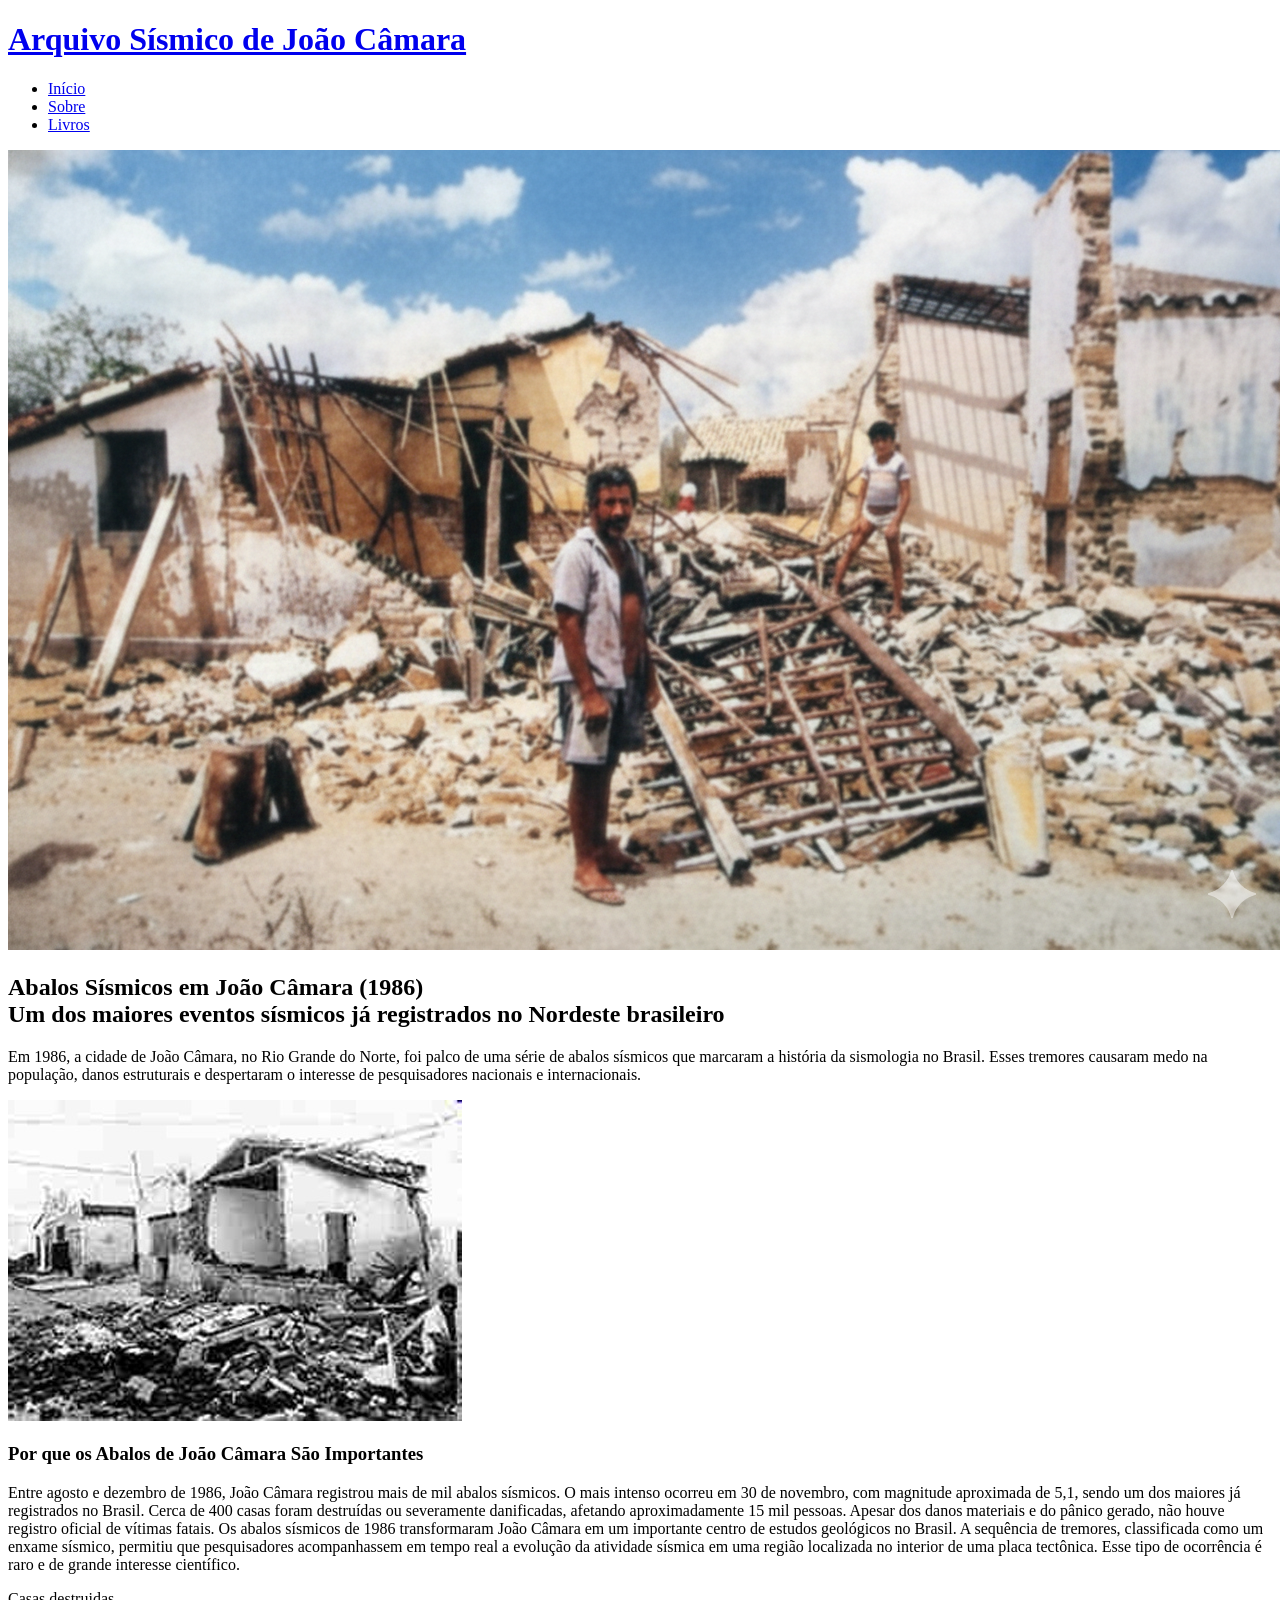
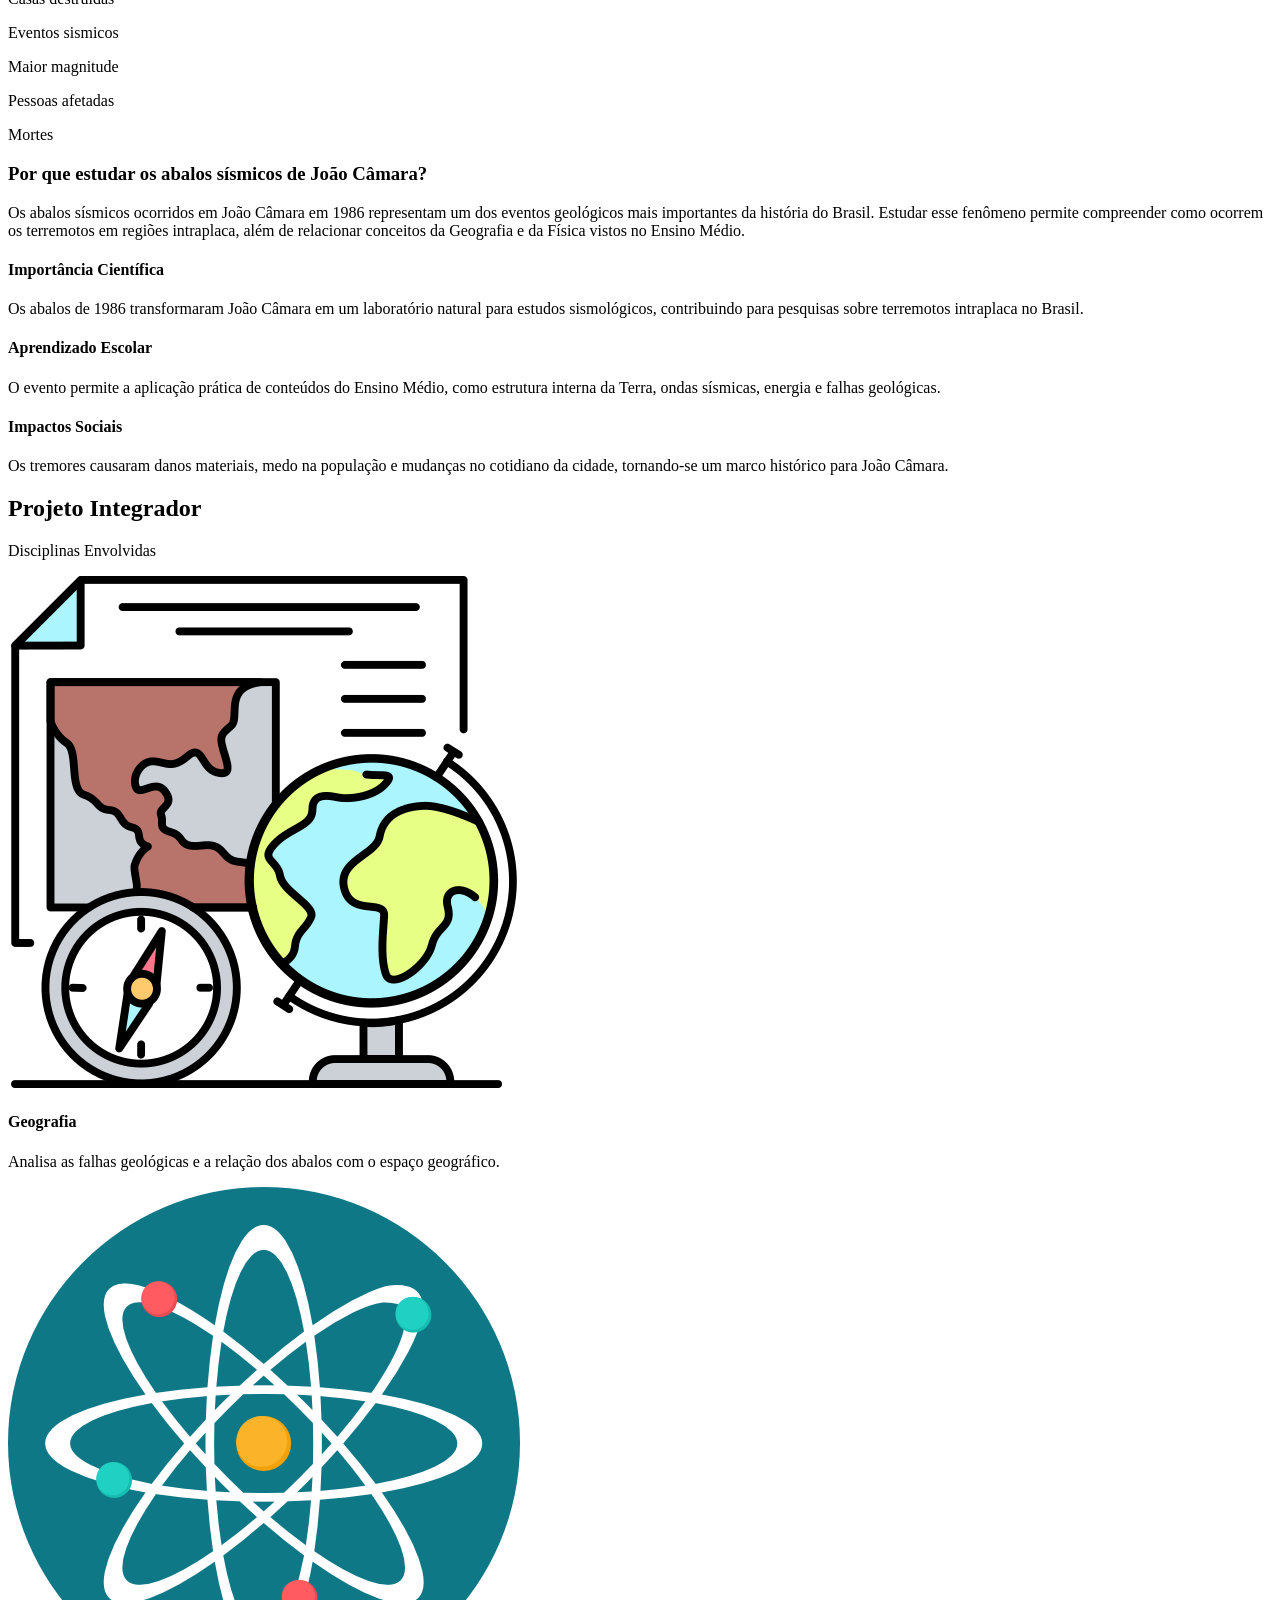
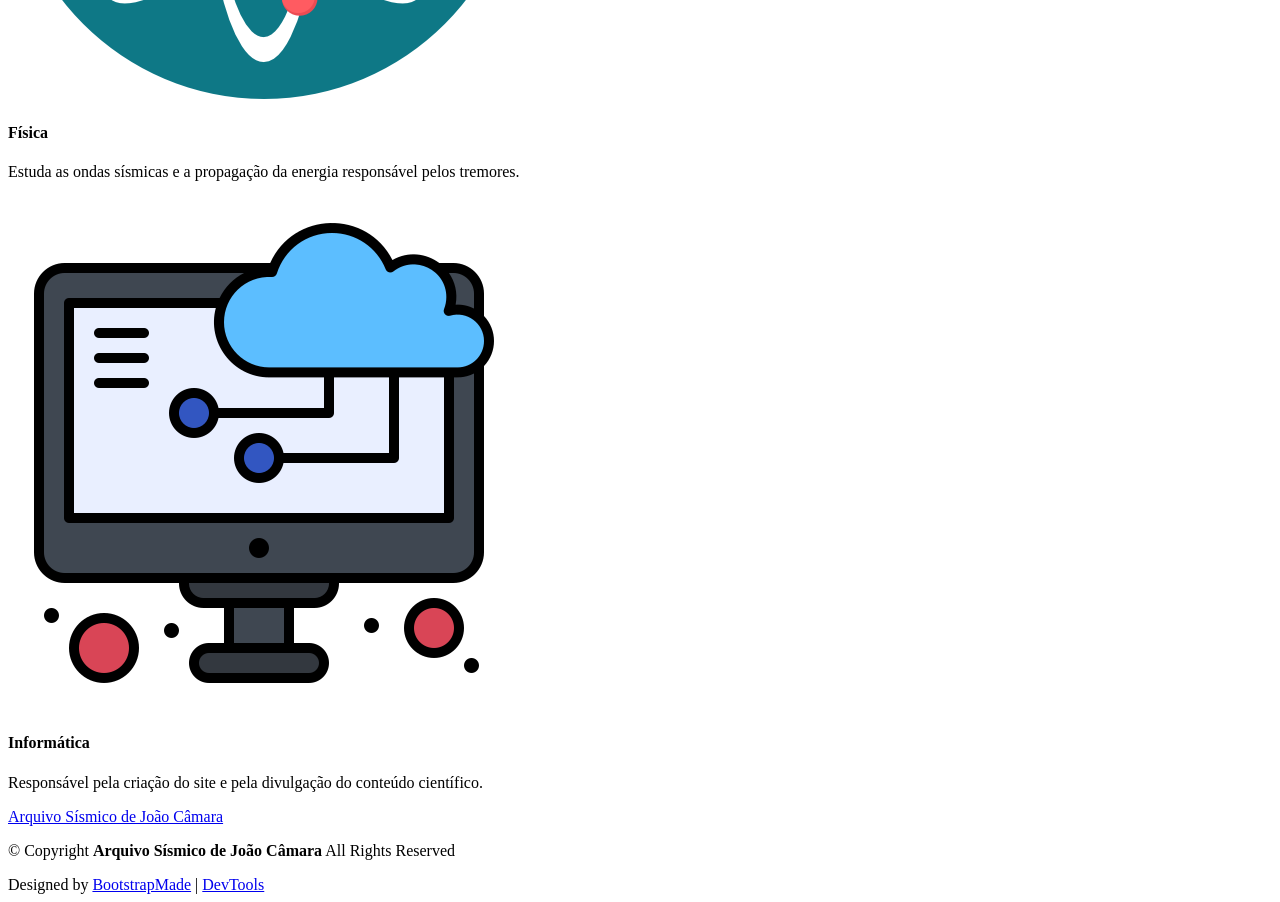
==== index.html @ fb27cb59 "Add files via upload" ====
<!DOCTYPE html>
<html lang="en">

<head>
  <meta charset="utf-8">
  <meta content="width=device-width, initial-scale=1.0" name="viewport">
  <title>Index - Mentor Bootstrap Template</title>
  <meta name="description" content="">
  <meta name="keywords" content="">

  <!-- Favicons -->
  <link href="assets/img/favicon.png" rel="icon">
  <link href="assets/img/apple-touch-icon.png" rel="apple-touch-icon">

  <!-- Fonts -->
  <link href="https://fonts.googleapis.com" rel="preconnect">
  <link href="https://fonts.gstatic.com" rel="preconnect" crossorigin>
  <link href="https://fonts.googleapis.com/css2?family=Open+Sans:ital,wght@0,300;0,400;0,500;0,600;0,700;0,800;1,300;1,400;1,500;1,600;1,700;1,800&family=Poppins:ital,wght@0,100;0,200;0,300;0,400;0,500;0,600;0,700;0,800;0,900;1,100;1,200;1,300;1,400;1,500;1,600;1,700;1,800;1,900&family=Raleway:ital,wght@0,100;0,200;0,300;0,400;0,500;0,600;0,700;0,800;0,900;1,100;1,200;1,300;1,400;1,500;1,600;1,700;1,800;1,900&display=swap" rel="stylesheet">

  <!-- Vendor CSS Files -->
  <link href="assets/vendor/bootstrap/css/bootstrap.min.css" rel="stylesheet">
  <link href="assets/vendor/bootstrap-icons/bootstrap-icons.css" rel="stylesheet">
  <link href="assets/vendor/aos/aos.css" rel="stylesheet">
  <link href="assets/vendor/glightbox/css/glightbox.min.css" rel="stylesheet">
  <link href="assets/vendor/swiper/swiper-bundle.min.css" rel="stylesheet">

  <!-- Main CSS File -->
  <link href="assets/css/main.css" rel="stylesheet">

  <!-- =======================================================
  * Template Name: Mentor
  * Template URL: https://bootstrapmade.com/mentor-free-education-bootstrap-theme/
  * Updated: Jul 07 2025 with Bootstrap v5.3.7
  * Author: BootstrapMade.com
  * License: https://bootstrapmade.com/license/
  ======================================================== -->
</head>

<body class="index-page">

  <header id="header" class="header d-flex align-items-center sticky-top">
    <div class="container-fluid container-xl position-relative d-flex align-items-center">

      <a href="index.html" class="logo d-flex align-items-center me-auto">
        <!-- Uncomment the line below if you also wish to use an image logo -->
        <!-- <img src="assets/img/logo.webp" alt=""> -->
        <h1 class="sitename">Arquivo Sísmico de João Câmara</h1>
      </a>

      <nav id="navmenu" class="navmenu">
        <ul>
          <li><a href="index.html" class="active">Início<br></a></li>
          <li><a href="about.html">Sobre</a></li>
          <li><a href="courses.html">Livros</a></li>
          
        <i class="mobile-nav-toggle d-xl-none bi bi-list"></i>
      </nav>


    </div>
  </header>

  <main class="main">

    <!-- Hero Section -->
    <section id="hero" class="hero section dark-background">

      <img src="Gemini_Generated_Image_2glp9a2glp9a2glp.png" alt="" data-aos="fade-in">

      <div class="container">
        <h2 data-aos="fade-up" data-aos-delay="100">Abalos Sísmicos em João Câmara (1986)<br>Um dos maiores eventos sísmicos já registrados no Nordeste brasileiro </h2>
        <p data-aos="fade-up" data-aos-delay="200">Em 1986, a cidade de João Câmara, no Rio Grande do Norte, foi palco de uma série de abalos 
          sísmicos que marcaram a história da sismologia no Brasil. Esses tremores causaram medo na população, danos estruturais e despertaram 
          o interesse de pesquisadores nacionais e internacionais.</p>
        
      </div>

    </section><!-- /Hero Section -->

    <!-- About Section -->
    <section id="about" class="about section">

      <div class="container">

        <div class="row gy-4">

          <div class="col-lg-6 order-1 order-lg-2" data-aos="fade-up" data-aos-delay="100">
            <img src="Terremoto em João Câmara.jpg" class="img-fluid" alt="">
          </div>

          <div class="col-lg-6 order-2 order-lg-1 content" data-aos="fade-up" data-aos-delay="200">
            <h3>Por que os Abalos de João Câmara São Importantes</h3>
            <p class="fst-italic">
              Entre agosto e dezembro de 1986, João Câmara registrou mais de mil abalos sísmicos. 
              O mais intenso ocorreu em 30 de novembro, com magnitude aproximada de 5,1, sendo um 
              dos maiores já registrados no Brasil. Cerca de 400 casas foram destruídas ou severamente 
              danificadas, afetando aproximadamente 15 mil pessoas. Apesar dos danos materiais e do pânico gerado, 
              não houve registro oficial de vítimas fatais.

              Os abalos sísmicos de 1986 transformaram João Câmara em um importante centro de estudos geológicos no Brasil. 
              A sequência de tremores, classificada como um enxame sísmico, permitiu que pesquisadores acompanhassem em tempo 
              real a evolução da atividade sísmica em uma região localizada no interior de uma placa tectônica. Esse tipo de 
              ocorrência é raro e de grande interesse científico.

            </p>
            
            
          </div>

        </div>

      </div>

    </section><!-- /About Section -->

    <!-- Counts Section -->
    <section id="counts" class="section counts light-background">

      <div class="container" data-aos="fade-up" data-aos-delay="100">

        <div class="row gy-4">

          <div class="col-lg-3 col-md-6">
            <div class="stats-item text-center w-100 h-100">
              <span data-purecounter-start="0" data-purecounter-end="400" data-purecounter-duration="1" class="purecounter"></span>
              <p>Casas destruidas</p>
            </div>
          </div>

          <div class="col-lg-3 col-md-6">
            <div class="stats-item text-center w-100 h-100">
              <span data-purecounter-start="0" data-purecounter-end="50.000" data-purecounter-duration="1" class="purecounter"></span>
              <p>Eventos sismicos</p>
            </div>
          </div>

          <div class="col-lg-3 col-md-6">
            <div class="stats-item text-center w-100 h-100">
              <span data-purecounter-start="0" data-purecounter-end="5.1" data-purecounter-duration="1" class="purecounter"></span>
              <p>Maior magnitude</p>
            </div>
          </div>

          <div class="col-lg-3 col-md-6">
            <div class="stats-item text-center w-100 h-100">
              <span data-purecounter-start="0" data-purecounter-end="15000" data-purecounter-duration="1" class="purecounter"></span>
              <p>Pessoas afetadas</p>
            </div>
          </div>

          <div class="col-lg-3 col-md-6">
            <div class="stats-item text-center w-100 h-100">
              <span data-purecounter-start="0" data-purecounter-end="0" data-purecounter-duration="1" class="purecounter"></span>
              <p>Mortes</p>
            </div>
          </div>

        </div>

      </div>

    </section><!-- /Counts Section -->

    <!-- Why Us Section -->
    <section id="why-us" class="section why-us">

      <div class="container">

        <div class="row gy-4">

          <div class="col-lg-4" data-aos="fade-up" data-aos-delay="100">
            <div class="why-box">
              <h3>Por que estudar os abalos sísmicos de João Câmara?</h3>
              <p>
                Os abalos sísmicos ocorridos em João Câmara em 1986 representam um dos eventos geológicos mais 
                importantes da história do Brasil. Estudar esse fenômeno permite compreender como ocorrem os terremotos 
                em regiões intraplaca, além de relacionar conceitos da Geografia e da Física vistos no Ensino Médio.
              </p>
              
            </div>
          </div><!-- End Why Box -->

          <div class="col-lg-8 d-flex align-items-stretch">
            <div class="row gy-4" data-aos="fade-up" data-aos-delay="200">

              <div class="col-xl-4">
                <div class="icon-box d-flex flex-column justify-content-center align-items-center">
                  <i class="bi bi-clipboard-data"></i>
                  <h4>Importância Científica</h4>
                  <p>Os abalos de 1986 transformaram João Câmara em um laboratório natural para estudos sismológicos, 
                    contribuindo para pesquisas sobre terremotos intraplaca no Brasil.</p>
                </div>
              </div><!-- End Icon Box -->

              <div class="col-xl-4" data-aos="fade-up" data-aos-delay="300">
                <div class="icon-box d-flex flex-column justify-content-center align-items-center">
                  <i class="bi bi-gem"></i>
                  <h4> Aprendizado Escolar </h4>
                  <p>O evento permite a aplicação prática de conteúdos do Ensino Médio, como estrutura interna da Terra, 
                    ondas sísmicas, energia e falhas geológicas.</p>
                </div>
              </div><!-- End Icon Box -->

              <div class="col-xl-4" data-aos="fade-up" data-aos-delay="400">
                <div class="icon-box d-flex flex-column justify-content-center align-items-center">
                  <i class="bi bi-inboxes"></i>
                  <h4>Impactos Sociais</h4>
                  <p>Os tremores causaram danos materiais, medo na população e mudanças no cotidiano da cidade, 
                    tornando-se um marco histórico para João Câmara.</p>
                </div>
              </div><!-- End Icon Box -->

            </div>
          </div>

        </div>

      </div>

    </section><!-- /Why Us Section -->

    <!-- Features Section -->
   

    <!-- Courses Section -->
    <section id="courses" class="courses section">

      <!-- Section Title -->
      <div class="container section-title" data-aos="fade-up">
        <h2>Projeto Integrador</h2>
        <p>Disciplinas Envolvidas</p>
      </div><!-- End Section Title -->

  

           <!-- End Course Item-->
           <!-- End Course Item-->

        </div>

      </div>

    </section><!-- /Courses Section -->

    <!-- Trainers Index Section -->
    <section id="trainers-index" class="section trainers-index">

      <div class="container">

        <div class="row">

          <div class="col-lg-4 col-md-6 d-flex" data-aos="fade-up" data-aos-delay="100">
            <div class="member">
              <img src="icon Geografia.png" class="img-fluid" alt="">
              <div class="member-content">
                <h4>Geografia</h4>
                <p>
                  Analisa as falhas geológicas e a relação dos abalos com o espaço geográfico.
                </p>
              </div>
            </div>
          </div><!-- End Team Member -->

          <div class="col-lg-4 col-md-6 d-flex" data-aos="fade-up" data-aos-delay="200">
            <div class="member">
              <img src="icon fisica.png" class="img-fluid" alt="">
              <div class="member-content">
                <h4>Física</h4>
                <p>
                  Estuda as ondas sísmicas e a propagação da energia responsável pelos tremores.
                </p>
              </div>
            </div>
          </div><!-- End Team Member -->

          <div class="col-lg-4 col-md-6 d-flex" data-aos="fade-up" data-aos-delay="300">
            <div class="member">
              <img src="icon informatica.png" class="img-fluid" alt="">
              <div class="member-content">
                <h4>Informática</h4>
                <p>
                  Responsável pela criação do site e pela divulgação do conteúdo científico.
                </p>
                
              </div>
            </div>
          </div><!-- End Team Member -->

        </div>

      </div>

    </section><!-- /Trainers Index Section -->

  </main>

  <footer id="footer" class="footer position-relative light-background">

    <div class="container footer-top">
      <div class="row gy-4">
        <div class="col-lg-4 col-md-6 footer-about">
          <a href="index.html" class="logo d-flex align-items-center">
            <span class="sitename">Arquivo Sísmico de João Câmara</span>
          </a>


        

      </div>
    </div>

    <div class="container copyright text-center mt-4">
      <p>© <span>Copyright</span> <strong class="px-1 sitename">Arquivo Sísmico de João Câmara</strong> <span>All Rights Reserved</span></p>
      <div class="credits">
        <!-- All the links in the footer should remain intact. -->
        <!-- You can delete the links only if you've purchased the pro version. -->
        <!-- Licensing information: https://bootstrapmade.com/license/ -->
        <!-- Purchase the pro version with working PHP/AJAX contact form: [buy-url] -->
        Designed by <a href="https://bootstrapmade.com/">BootstrapMade</a> | <a href="https://bootstrapmade.com/tools/">DevTools</a>
      </div>
    </div>

  </footer>

  <!-- Scroll Top -->
  <a href="#" id="scroll-top" class="scroll-top d-flex align-items-center justify-content-center"><i class="bi bi-arrow-up-short"></i></a>

  <!-- Preloader -->
  <div id="preloader"></div>

  <!-- Vendor JS Files -->
  <script src="assets/vendor/bootstrap/js/bootstrap.bundle.min.js"></script>
  <script src="assets/vendor/php-email-form/validate.js"></script>
  <script src="assets/vendor/aos/aos.js"></script>
  <script src="assets/vendor/glightbox/js/glightbox.min.js"></script>
  <script src="assets/vendor/purecounter/purecounter_vanilla.js"></script>
  <script src="assets/vendor/swiper/swiper-bundle.min.js"></script>

  <!-- Main JS File -->
  <script src="assets/js/main.js"></script>

</body>

</html>
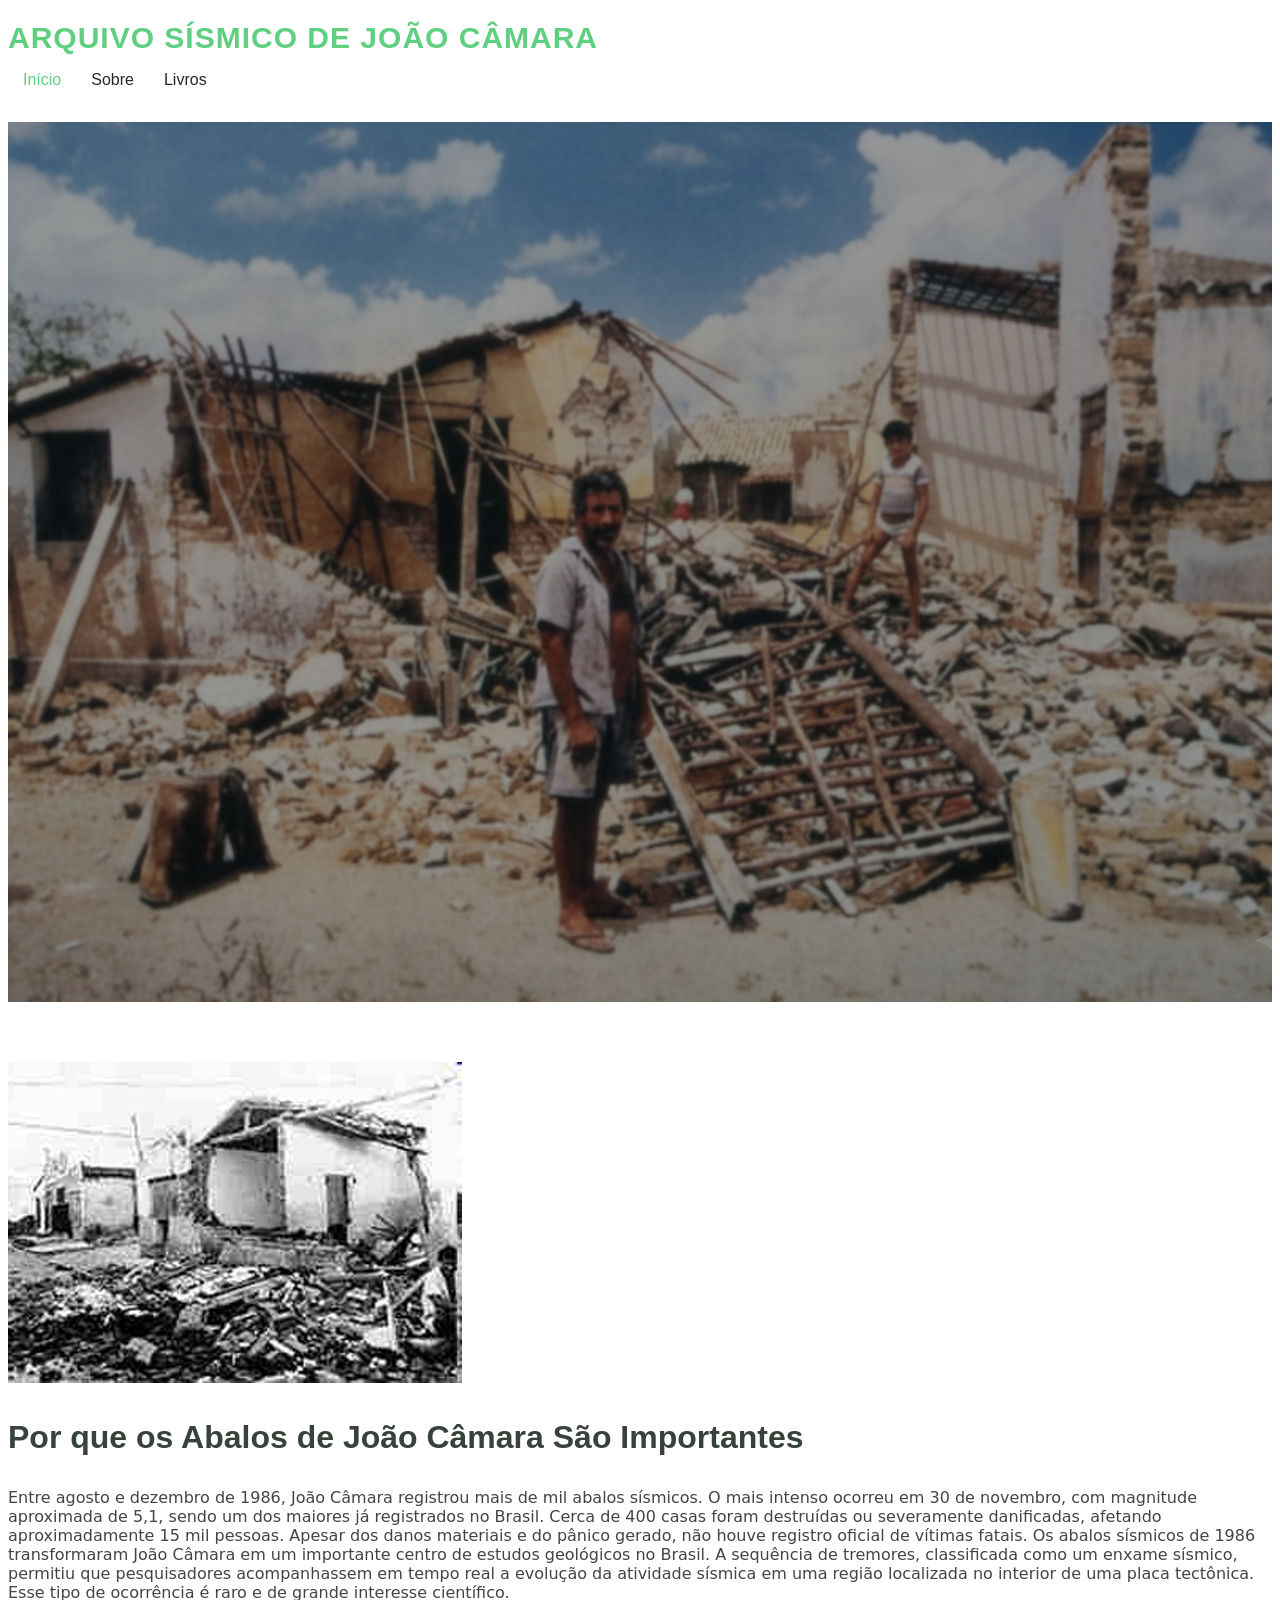
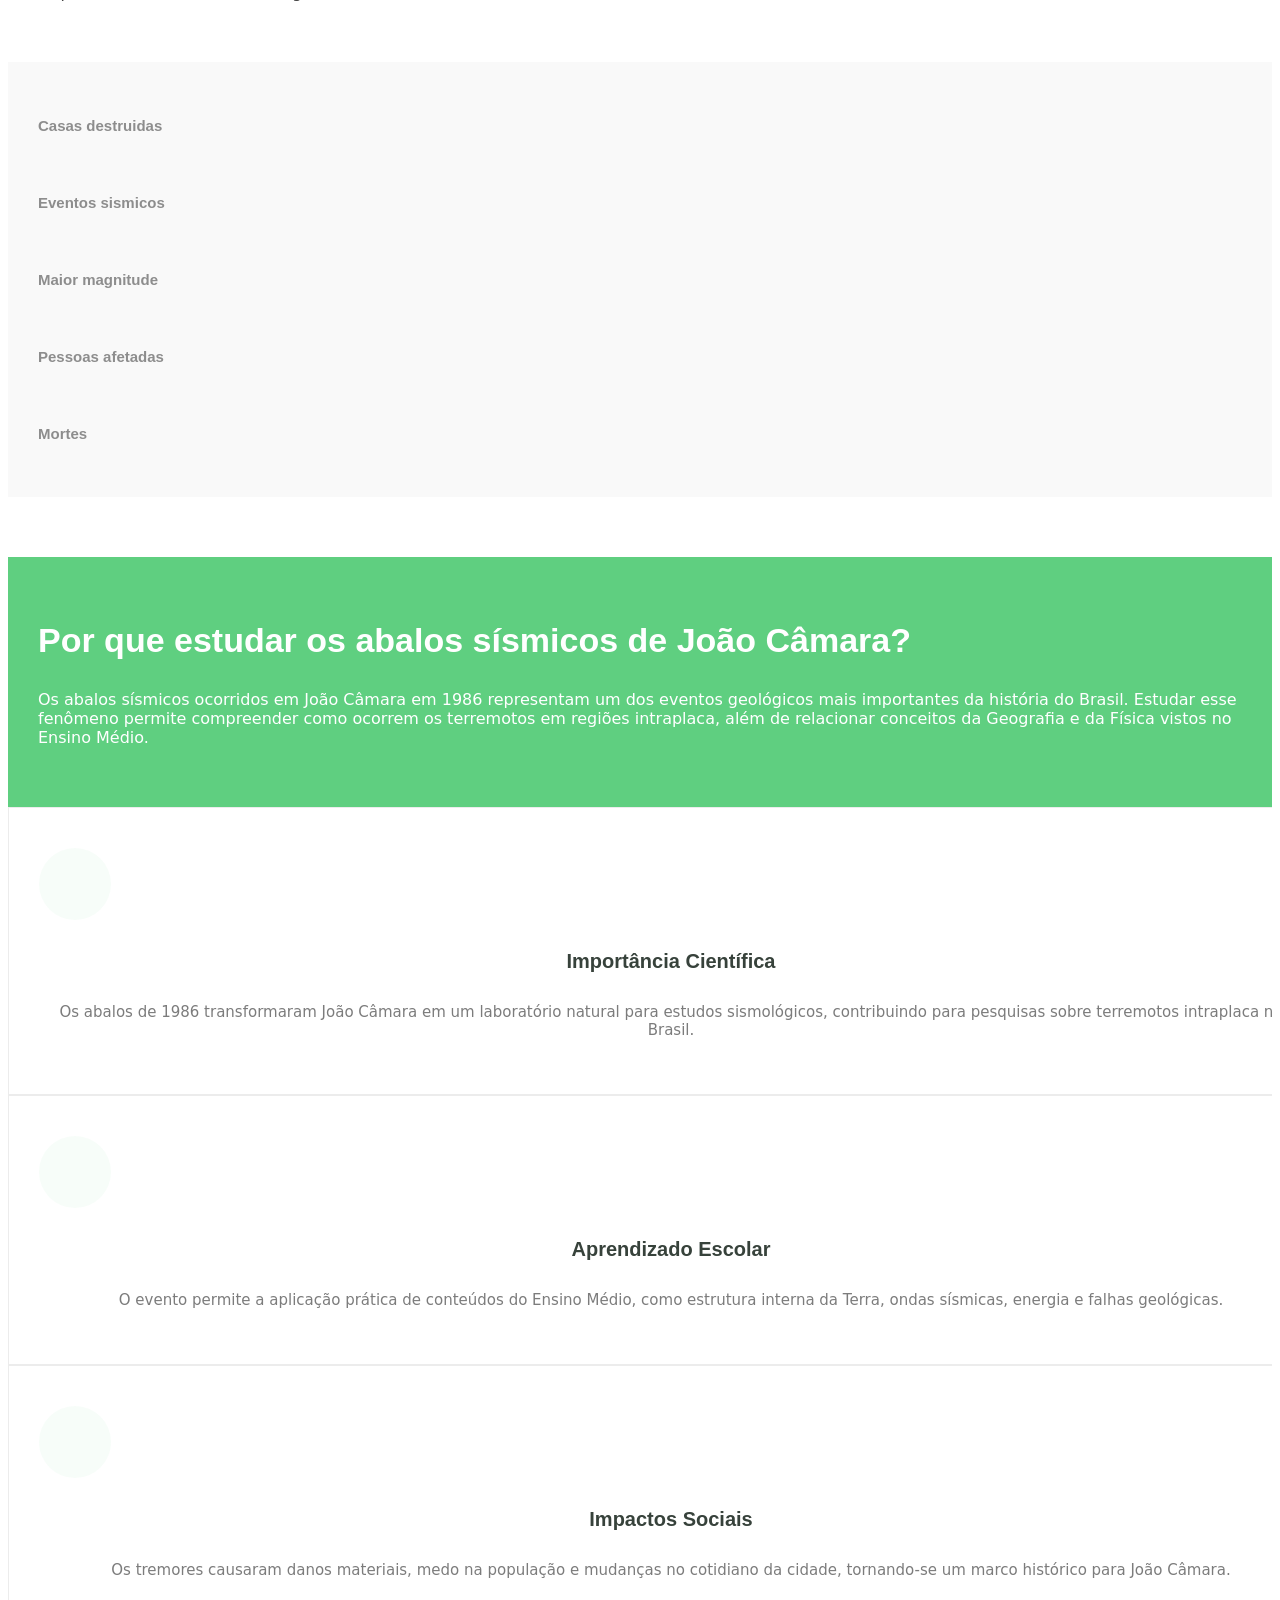
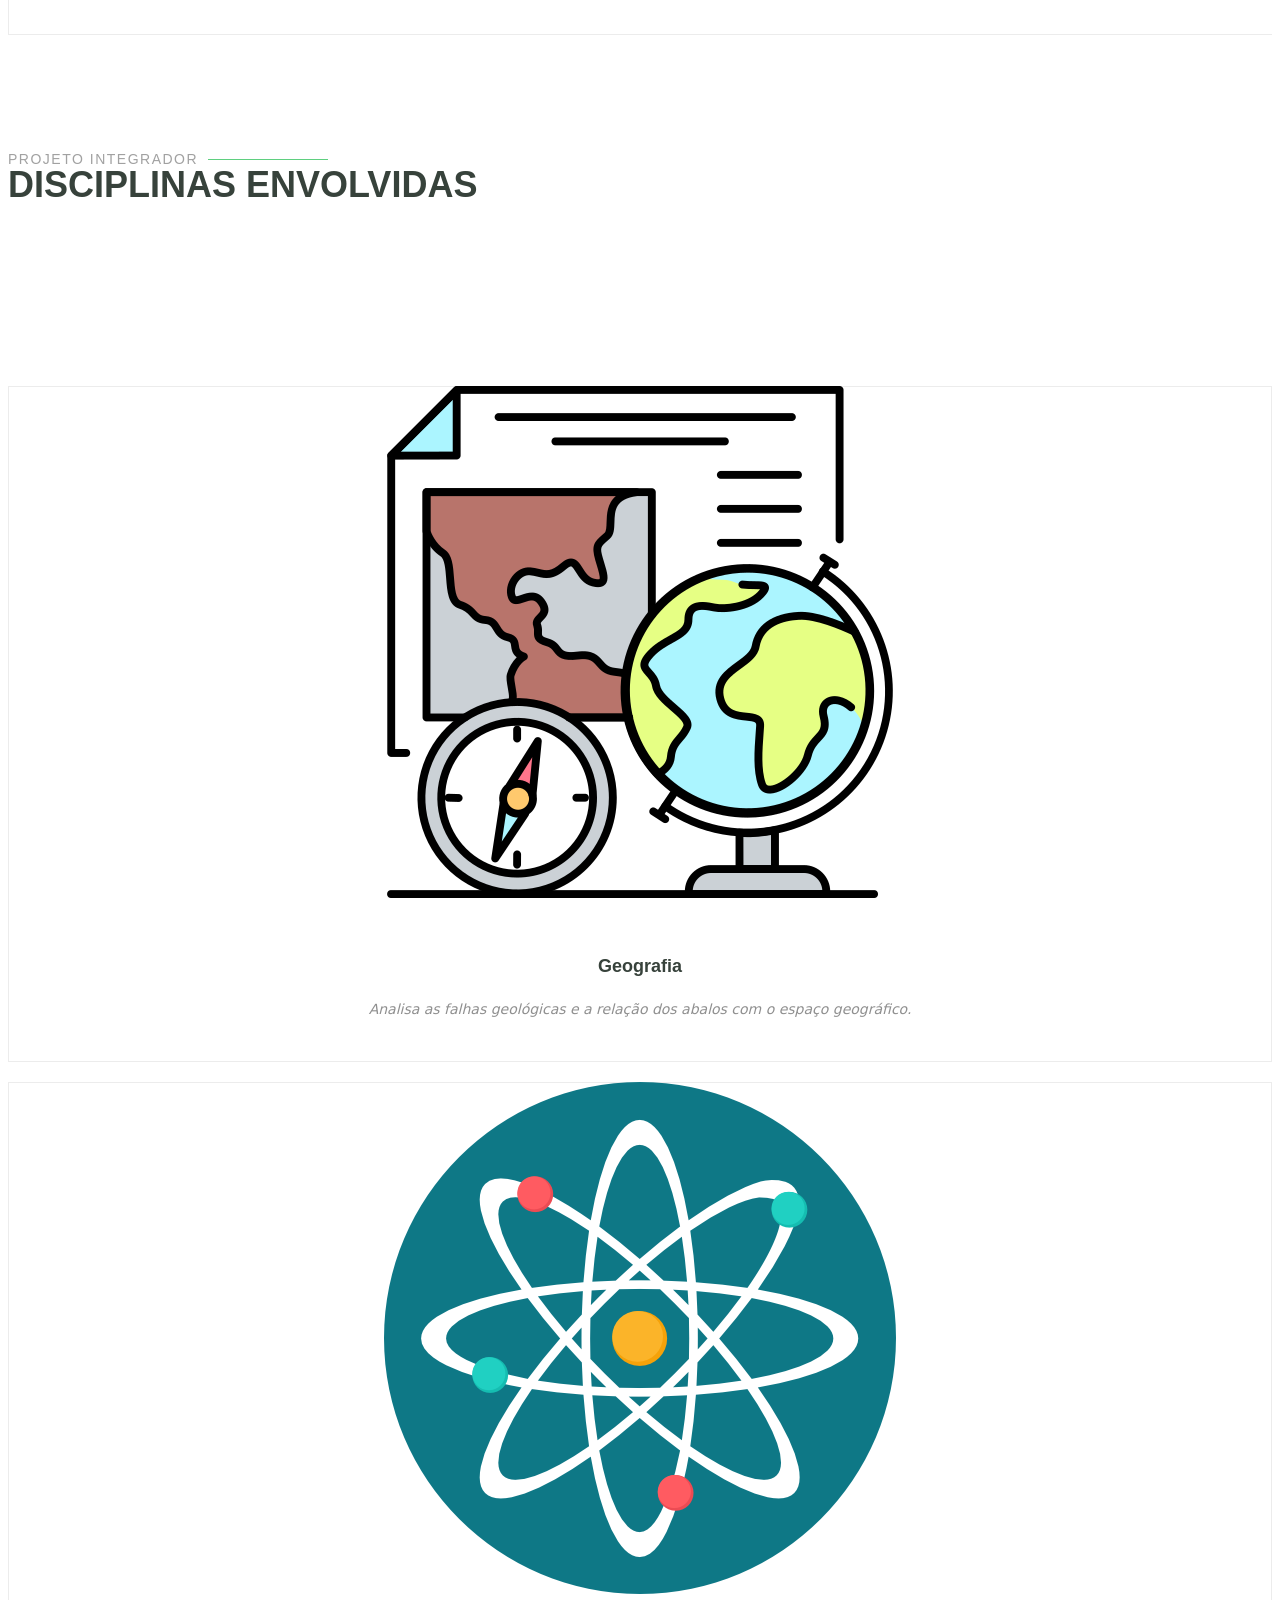
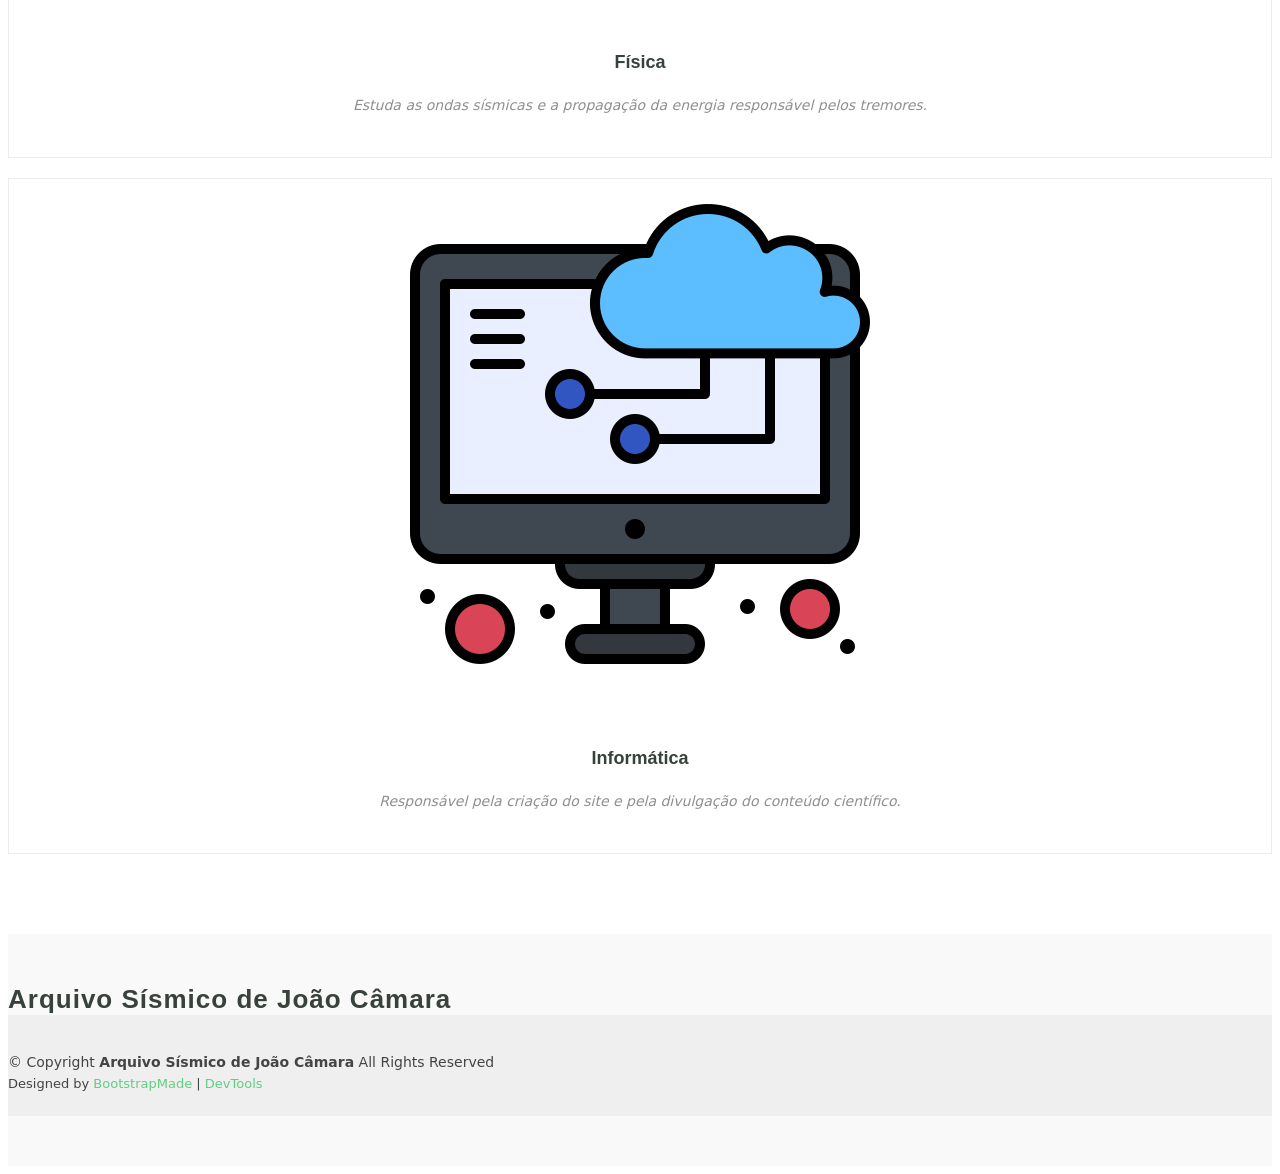
==== commit 7525cd31: "Update index.html" ====
--- a/index.html
+++ b/index.html
@@ -8,24 +8,20 @@
   <meta name="description" content="">
   <meta name="keywords" content="">
 
-  <!-- Favicons -->
-  <link href="assets/img/favicon.png" rel="icon">
-  <link href="assets/img/apple-touch-icon.png" rel="apple-touch-icon">
-
   <!-- Fonts -->
   <link href="https://fonts.googleapis.com" rel="preconnect">
   <link href="https://fonts.gstatic.com" rel="preconnect" crossorigin>
   <link href="https://fonts.googleapis.com/css2?family=Open+Sans:ital,wght@0,300;0,400;0,500;0,600;0,700;0,800;1,300;1,400;1,500;1,600;1,700;1,800&family=Poppins:ital,wght@0,100;0,200;0,300;0,400;0,500;0,600;0,700;0,800;0,900;1,100;1,200;1,300;1,400;1,500;1,600;1,700;1,800;1,900&family=Raleway:ital,wght@0,100;0,200;0,300;0,400;0,500;0,600;0,700;0,800;0,900;1,100;1,200;1,300;1,400;1,500;1,600;1,700;1,800;1,900&display=swap" rel="stylesheet">
 
   <!-- Vendor CSS Files -->
-  <link href="assets/vendor/bootstrap/css/bootstrap.min.css" rel="stylesheet">
-  <link href="assets/vendor/bootstrap-icons/bootstrap-icons.css" rel="stylesheet">
-  <link href="assets/vendor/aos/aos.css" rel="stylesheet">
-  <link href="assets/vendor/glightbox/css/glightbox.min.css" rel="stylesheet">
-  <link href="assets/vendor/swiper/swiper-bundle.min.css" rel="stylesheet">
+  <link href="vendor/bootstrap/bootstrap.min.css" rel="stylesheet">
+  <link href="vendor/bootstrap/bootstrap-icons.css" rel="stylesheet">
+  <link href="vendor/aos/aos.css" rel="stylesheet">
+  <link href="vendor/glightbox/glightbox.min.css" rel="stylesheet">
+  <link href="vendor/swiper/swiper-bundle.min.css" rel="stylesheet">
 
   <!-- Main CSS File -->
-  <link href="assets/css/main.css" rel="stylesheet">
+  <link href="main.css" rel="stylesheet">
 
   <!-- =======================================================
   * Template Name: Mentor
@@ -68,8 +64,8 @@
       <img src="Gemini_Generated_Image_2glp9a2glp9a2glp.png" alt="" data-aos="fade-in">
 
       <div class="container">
-        <h2 data-aos="fade-up" data-aos-delay="100">Abalos Sísmicos em João Câmara (1986)<br>Um dos maiores eventos sísmicos já registrados no Nordeste brasileiro </h2>
-        <p data-aos="fade-up" data-aos-delay="200">Em 1986, a cidade de João Câmara, no Rio Grande do Norte, foi palco de uma série de abalos 
+        <h2 class="fade">Abalos Sísmicos em João Câmara (1986)<br>Um dos maiores eventos sísmicos já registrados no Nordeste brasileiro </h2>
+        <p class="fade">Em 1986, a cidade de João Câmara, no Rio Grande do Norte, foi palco de uma série de abalos 
           sísmicos que marcaram a história da sismologia no Brasil. Esses tremores causaram medo na população, danos estruturais e despertaram 
           o interesse de pesquisadores nacionais e internacionais.</p>
         
@@ -84,11 +80,11 @@
 
         <div class="row gy-4">
 
-          <div class="col-lg-6 order-1 order-lg-2" data-aos="fade-up" data-aos-delay="100">
+          <div class="col-lg-6 order-1 order-lg-2" class="fade">
             <img src="Terremoto em João Câmara.jpg" class="img-fluid" alt="">
           </div>
 
-          <div class="col-lg-6 order-2 order-lg-1 content" data-aos="fade-up" data-aos-delay="200">
+          <div class="col-lg-6 order-2 order-lg-1 content" class="fade">
             <h3>Por que os Abalos de João Câmara São Importantes</h3>
             <p class="fst-italic">
               Entre agosto e dezembro de 1986, João Câmara registrou mais de mil abalos sísmicos. 
@@ -116,8 +112,7 @@
     <!-- Counts Section -->
     <section id="counts" class="section counts light-background">
 
-      <div class="container" data-aos="fade-up" data-aos-delay="100">
-
+      <div class="container" class="fade">
         <div class="row gy-4">
 
           <div class="col-lg-3 col-md-6">
@@ -168,7 +163,7 @@
 
         <div class="row gy-4">
 
-          <div class="col-lg-4" data-aos="fade-up" data-aos-delay="100">
+          <div class="col-lg-4" class="fade">
             <div class="why-box">
               <h3>Por que estudar os abalos sísmicos de João Câmara?</h3>
               <p>
@@ -181,7 +176,7 @@
           </div><!-- End Why Box -->
 
           <div class="col-lg-8 d-flex align-items-stretch">
-            <div class="row gy-4" data-aos="fade-up" data-aos-delay="200">
+            <div class="row gy-4" class="fade">
 
               <div class="col-xl-4">
                 <div class="icon-box d-flex flex-column justify-content-center align-items-center">
@@ -192,7 +187,7 @@
                 </div>
               </div><!-- End Icon Box -->
 
-              <div class="col-xl-4" data-aos="fade-up" data-aos-delay="300">
+              <div class="col-xl-4" class="fade">
                 <div class="icon-box d-flex flex-column justify-content-center align-items-center">
                   <i class="bi bi-gem"></i>
                   <h4> Aprendizado Escolar </h4>
@@ -201,7 +196,7 @@
                 </div>
               </div><!-- End Icon Box -->
 
-              <div class="col-xl-4" data-aos="fade-up" data-aos-delay="400">
+              <div class="col-xl-4" class="fade">
                 <div class="icon-box d-flex flex-column justify-content-center align-items-center">
                   <i class="bi bi-inboxes"></i>
                   <h4>Impactos Sociais</h4>
@@ -226,7 +221,7 @@
     <section id="courses" class="courses section">
 
       <!-- Section Title -->
-      <div class="container section-title" data-aos="fade-up">
+      <div class="container section-title" class="fade">
         <h2>Projeto Integrador</h2>
         <p>Disciplinas Envolvidas</p>
       </div><!-- End Section Title -->
@@ -249,7 +244,7 @@
 
         <div class="row">
 
-          <div class="col-lg-4 col-md-6 d-flex" data-aos="fade-up" data-aos-delay="100">
+          <div class="col-lg-4 col-md-6 d-flex" class="fade">
             <div class="member">
               <img src="icon Geografia.png" class="img-fluid" alt="">
               <div class="member-content">
@@ -261,7 +256,7 @@
             </div>
           </div><!-- End Team Member -->
 
-          <div class="col-lg-4 col-md-6 d-flex" data-aos="fade-up" data-aos-delay="200">
+          <div class="col-lg-4 col-md-6 d-flex" class="fade">
             <div class="member">
               <img src="icon fisica.png" class="img-fluid" alt="">
               <div class="member-content">
@@ -273,7 +268,7 @@
             </div>
           </div><!-- End Team Member -->
 
-          <div class="col-lg-4 col-md-6 d-flex" data-aos="fade-up" data-aos-delay="300">
+          <div class="col-lg-4 col-md-6 d-flex" class="fade">
             <div class="member">
               <img src="icon informatica.png" class="img-fluid" alt="">
               <div class="member-content">
@@ -337,8 +332,8 @@
   <script src="assets/vendor/swiper/swiper-bundle.min.js"></script>
 
   <!-- Main JS File -->
-  <script src="assets/js/main.js"></script>
+  <script src="main.js"></script>
 
 </body>
 
-</html>+</html>
--- a/main.css
+++ b/main.css
@@ -0,0 +1,2257 @@
+/**
+* Template Name: Mentor
+* Template URL: https://bootstrapmade.com/mentor-free-education-bootstrap-theme/
+* Updated: Jul 07 2025 with Bootstrap v5.3.7
+* Author: BootstrapMade.com
+* License: https://bootstrapmade.com/license/
+*/
+
+/*--------------------------------------------------------------
+# Font & Color Variables
+# Help: https://bootstrapmade.com/color-system/
+--------------------------------------------------------------*/
+/* Fonts */
+:root {
+  --default-font: "Open Sans",  system-ui, -apple-system, "Segoe UI", Roboto, "Helvetica Neue", Arial, "Noto Sans", "Liberation Sans", sans-serif, "Apple Color Emoji", "Segoe UI Emoji", "Segoe UI Symbol", "Noto Color Emoji";
+  --heading-font: "Raleway",  sans-serif;
+  --nav-font: "Poppins",  sans-serif;
+}
+
+/* Global Colors - The following color variables are used throughout the website. Updating them here will change the color scheme of the entire website */
+:root { 
+  --background-color: #ffffff; /* Background color for the entire website, including individual sections */
+  --default-color: #444444; /* Default color used for the majority of the text content across the entire website */
+  --heading-color: #37423b; /* Color for headings, subheadings and title throughout the website */
+  --accent-color: #5fcf80; /* Accent color that represents your brand on the website. It's used for buttons, links, and other elements that need to stand out */
+  --surface-color: #ffffff; /* The surface color is used as a background of boxed elements within sections, such as cards, icon boxes, or other elements that require a visual separation from the global background. */
+  --contrast-color: #ffffff; /* Contrast color for text, ensuring readability against backgrounds of accent, heading, or default colors. */
+}
+
+/* Nav Menu Colors - The following color variables are used specifically for the navigation menu. They are separate from the global colors to allow for more customization options */
+:root {
+  --nav-color: #272828;  /* The default color of the main navmenu links */
+  --nav-hover-color: #5fcf80; /* Applied to main navmenu links when they are hovered over or active */
+  --nav-mobile-background-color: #ffffff; /* Used as the background color for mobile navigation menu */
+  --nav-dropdown-background-color: #ffffff; /* Used as the background color for dropdown items that appear when hovering over primary navigation items */
+  --nav-dropdown-color: #272828; /* Used for navigation links of the dropdown items in the navigation menu. */
+  --nav-dropdown-hover-color: #5fcf80; /* Similar to --nav-hover-color, this color is applied to dropdown navigation links when they are hovered over. */
+}
+
+/* Color Presets - These classes override global colors when applied to any section or element, providing reuse of the sam color scheme. */
+
+.light-background {
+  --background-color: #f9f9f9;
+  --surface-color: #ffffff;
+}
+
+.dark-background {
+  --background-color: #060606;
+  --default-color: #ffffff;
+  --heading-color: #ffffff;
+  --surface-color: #252525;
+  --contrast-color: #ffffff;
+}
+
+/* Smooth scroll */
+:root {
+  scroll-behavior: smooth;
+}
+
+/*--------------------------------------------------------------
+# General Styling & Shared Classes
+--------------------------------------------------------------*/
+body {
+  color: var(--default-color);
+  background-color: var(--background-color);
+  font-family: var(--default-font);
+}
+
+a {
+  color: var(--accent-color);
+  text-decoration: none;
+  transition: 0.3s;
+}
+
+a:hover {
+  color: color-mix(in srgb, var(--accent-color), transparent 25%);
+  text-decoration: none;
+}
+
+h1,
+h2,
+h3,
+h4,
+h5,
+h6 {
+  color: var(--heading-color);
+  font-family: var(--heading-font);
+}
+
+/* PHP Email Form Messages
+------------------------------*/
+.php-email-form .error-message {
+  display: none;
+  background: #df1529;
+  color: #ffffff;
+  text-align: left;
+  padding: 15px;
+  margin-bottom: 24px;
+  font-weight: 600;
+}
+
+.php-email-form .sent-message {
+  display: none;
+  color: #ffffff;
+  background: #059652;
+  text-align: center;
+  padding: 15px;
+  margin-bottom: 24px;
+  font-weight: 600;
+}
+
+.php-email-form .loading {
+  display: none;
+  background: var(--surface-color);
+  text-align: center;
+  padding: 15px;
+  margin-bottom: 24px;
+}
+
+.php-email-form .loading:before {
+  content: "";
+  display: inline-block;
+  border-radius: 50%;
+  width: 24px;
+  height: 24px;
+  margin: 0 10px -6px 0;
+  border: 3px solid var(--accent-color);
+  border-top-color: var(--surface-color);
+  animation: php-email-form-loading 1s linear infinite;
+}
+
+@keyframes php-email-form-loading {
+  0% {
+    transform: rotate(0deg);
+  }
+
+  100% {
+    transform: rotate(360deg);
+  }
+}
+
+/* Pulsating Play Button
+------------------------------*/
+.pulsating-play-btn {
+  width: 94px;
+  height: 94px;
+  background: radial-gradient(var(--accent-color) 50%, color-mix(in srgb, var(--accent-color), transparent 75%) 52%);
+  border-radius: 50%;
+  display: block;
+  position: relative;
+  overflow: hidden;
+}
+
+.pulsating-play-btn:before {
+  content: "";
+  position: absolute;
+  width: 120px;
+  height: 120px;
+  animation-delay: 0s;
+  animation: pulsate-play-btn 2s;
+  animation-direction: forwards;
+  animation-iteration-count: infinite;
+  animation-timing-function: steps;
+  opacity: 1;
+  border-radius: 50%;
+  border: 5px solid color-mix(in srgb, var(--accent-color), transparent 30%);
+  top: -15%;
+  left: -15%;
+  background: rgba(198, 16, 0, 0);
+}
+
+.pulsating-play-btn:after {
+  content: "";
+  position: absolute;
+  left: 50%;
+  top: 50%;
+  transform: translateX(-40%) translateY(-50%);
+  width: 0;
+  height: 0;
+  border-top: 10px solid transparent;
+  border-bottom: 10px solid transparent;
+  border-left: 15px solid #fff;
+  z-index: 100;
+  transition: all 400ms cubic-bezier(0.55, 0.055, 0.675, 0.19);
+}
+
+.pulsating-play-btn:hover:before {
+  content: "";
+  position: absolute;
+  left: 50%;
+  top: 50%;
+  transform: translateX(-40%) translateY(-50%);
+  width: 0;
+  height: 0;
+  border: none;
+  border-top: 10px solid transparent;
+  border-bottom: 10px solid transparent;
+  border-left: 15px solid #fff;
+  z-index: 200;
+  animation: none;
+  border-radius: 0;
+}
+
+.pulsating-play-btn:hover:after {
+  border-left: 15px solid var(--accent-color);
+  transform: scale(20);
+}
+
+@keyframes pulsate-play-btn {
+  0% {
+    transform: scale(0.6, 0.6);
+    opacity: 1;
+  }
+
+  100% {
+    transform: scale(1, 1);
+    opacity: 0;
+  }
+}
+
+/*--------------------------------------------------------------
+# Global Header
+--------------------------------------------------------------*/
+.header {
+  color: var(--default-color);
+  background-color: var(--background-color);
+  padding: 15px 0;
+  transition: all 0.5s;
+  z-index: 997;
+}
+
+.header .logo {
+  line-height: 1;
+}
+
+.header .logo img {
+  max-height: 36px;
+  margin-right: 8px;
+}
+
+.header .logo h1 {
+  font-weight: 700;
+  font-size: 30px;
+  margin: 0;
+  letter-spacing: 1px;
+  text-transform: uppercase;
+  color: var(--accent-color);
+}
+
+.header .btn-getstarted,
+.header .btn-getstarted:focus {
+  color: var(--contrast-color);
+  background: var(--accent-color);
+  font-size: 14px;
+  padding: 8px 25px;
+  margin: 0 0 0 30px;
+  border-radius: 50px;
+  transition: 0.3s;
+}
+
+.header .btn-getstarted:hover,
+.header .btn-getstarted:focus:hover {
+  color: var(--contrast-color);
+  background: color-mix(in srgb, var(--accent-color), transparent 15%);
+}
+
+@media (max-width: 1200px) {
+  .header .logo {
+    order: 1;
+  }
+
+  .header .btn-getstarted {
+    order: 2;
+    margin: 0 15px 0 0;
+    padding: 6px 15px;
+  }
+
+  .header .navmenu {
+    order: 3;
+  }
+}
+
+.scrolled .header {
+  box-shadow: 0px 0 18px rgba(0, 0, 0, 0.1);
+}
+
+/*--------------------------------------------------------------
+# Navigation Menu
+--------------------------------------------------------------*/
+/* Navmenu - Desktop */
+@media (min-width: 1200px) {
+  .navmenu {
+    padding: 0;
+  }
+
+  .navmenu ul {
+    margin: 0;
+    padding: 0;
+    display: flex;
+    list-style: none;
+    align-items: center;
+  }
+
+  .navmenu li {
+    position: relative;
+  }
+
+  .navmenu a,
+  .navmenu a:focus {
+    color: var(--nav-color);
+    padding: 18px 15px;
+    font-size: 16px;
+    font-family: var(--nav-font);
+    font-weight: 400;
+    display: flex;
+    align-items: center;
+    justify-content: space-between;
+    white-space: nowrap;
+    transition: 0.3s;
+  }
+
+  .navmenu a i,
+  .navmenu a:focus i {
+    font-size: 12px;
+    line-height: 0;
+    margin-left: 5px;
+    transition: 0.3s;
+  }
+
+  .navmenu li:last-child a {
+    padding-right: 0;
+  }
+
+  .navmenu li:hover>a,
+  .navmenu .active,
+  .navmenu .active:focus {
+    color: var(--nav-hover-color);
+  }
+
+  .navmenu .dropdown ul {
+    margin: 0;
+    padding: 10px 0;
+    background: var(--nav-dropdown-background-color);
+    display: block;
+    position: absolute;
+    visibility: hidden;
+    left: 14px;
+    top: 130%;
+    opacity: 0;
+    transition: 0.3s;
+    border-radius: 4px;
+    z-index: 99;
+    box-shadow: 0px 0px 30px rgba(0, 0, 0, 0.1);
+  }
+
+  .navmenu .dropdown ul li {
+    min-width: 200px;
+  }
+
+  .navmenu .dropdown ul a {
+    padding: 10px 20px;
+    font-size: 15px;
+    text-transform: none;
+    color: var(--nav-dropdown-color);
+  }
+
+  .navmenu .dropdown ul a i {
+    font-size: 12px;
+  }
+
+  .navmenu .dropdown ul a:hover,
+  .navmenu .dropdown ul .active:hover,
+  .navmenu .dropdown ul li:hover>a {
+    color: var(--nav-dropdown-hover-color);
+  }
+
+  .navmenu .dropdown:hover>ul {
+    opacity: 1;
+    top: 100%;
+    visibility: visible;
+  }
+
+  .navmenu .dropdown .dropdown ul {
+    top: 0;
+    left: -90%;
+    visibility: hidden;
+  }
+
+  .navmenu .dropdown .dropdown:hover>ul {
+    opacity: 1;
+    top: 0;
+    left: -100%;
+    visibility: visible;
+  }
+}
+
+/* Navmenu - Mobile */
+@media (max-width: 1199px) {
+  .mobile-nav-toggle {
+    color: var(--nav-color);
+    font-size: 28px;
+    line-height: 0;
+    margin-right: 10px;
+    cursor: pointer;
+    transition: color 0.3s;
+  }
+
+  .navmenu {
+    padding: 0;
+    z-index: 9997;
+  }
+
+  .navmenu ul {
+    display: none;
+    list-style: none;
+    position: absolute;
+    inset: 60px 20px 20px 20px;
+    padding: 10px 0;
+    margin: 0;
+    border-radius: 6px;
+    background-color: var(--nav-mobile-background-color);
+    border: 1px solid color-mix(in srgb, var(--default-color), transparent 90%);
+    box-shadow: none;
+    overflow-y: auto;
+    transition: 0.3s;
+    z-index: 9998;
+  }
+
+  .navmenu a,
+  .navmenu a:focus {
+    color: var(--nav-dropdown-color);
+    padding: 10px 20px;
+    font-family: var(--nav-font);
+    font-size: 17px;
+    font-weight: 500;
+    display: flex;
+    align-items: center;
+    justify-content: space-between;
+    white-space: nowrap;
+    transition: 0.3s;
+  }
+
+  .navmenu a i,
+  .navmenu a:focus i {
+    font-size: 12px;
+    line-height: 0;
+    margin-left: 5px;
+    width: 30px;
+    height: 30px;
+    display: flex;
+    align-items: center;
+    justify-content: center;
+    border-radius: 50%;
+    transition: 0.3s;
+    background-color: color-mix(in srgb, var(--accent-color), transparent 90%);
+  }
+
+  .navmenu a i:hover,
+  .navmenu a:focus i:hover {
+    background-color: var(--accent-color);
+    color: var(--contrast-color);
+  }
+
+  .navmenu a:hover,
+  .navmenu .active,
+  .navmenu .active:focus {
+    color: var(--nav-dropdown-hover-color);
+  }
+
+  .navmenu .active i,
+  .navmenu .active:focus i {
+    background-color: var(--accent-color);
+    color: var(--contrast-color);
+    transform: rotate(180deg);
+  }
+
+  .navmenu .dropdown ul {
+    position: static;
+    display: none;
+    z-index: 99;
+    padding: 10px 0;
+    margin: 10px 20px;
+    background-color: var(--nav-dropdown-background-color);
+    transition: all 0.5s ease-in-out;
+  }
+
+  .navmenu .dropdown ul ul {
+    background-color: rgba(33, 37, 41, 0.1);
+  }
+
+  .navmenu .dropdown>.dropdown-active {
+    display: block;
+    background-color: rgba(33, 37, 41, 0.03);
+  }
+
+  .mobile-nav-active {
+    overflow: hidden;
+  }
+
+  .mobile-nav-active .mobile-nav-toggle {
+    color: #fff;
+    position: absolute;
+    font-size: 32px;
+    top: 15px;
+    right: 15px;
+    margin-right: 0;
+    z-index: 9999;
+  }
+
+  .mobile-nav-active .navmenu {
+    position: fixed;
+    overflow: hidden;
+    inset: 0;
+    background: rgba(33, 37, 41, 0.8);
+    transition: 0.3s;
+  }
+
+  .mobile-nav-active .navmenu>ul {
+    display: block;
+  }
+}
+
+/*--------------------------------------------------------------
+# Global Footer
+--------------------------------------------------------------*/
+.footer {
+  color: var(--default-color);
+  background-color: var(--background-color);
+  font-size: 14px;
+  padding-bottom: 50px;
+  position: relative;
+}
+
+.footer .footer-top {
+  padding-top: 50px;
+}
+
+.footer .footer-about .logo {
+  margin-bottom: 0;
+}
+
+.footer .footer-about .logo img {
+  max-height: 40px;
+  margin-right: 6px;
+}
+
+.footer .footer-about .logo span {
+  font-size: 26px;
+  font-weight: 700;
+  letter-spacing: 1px;
+  font-family: var(--heading-font);
+  color: var(--heading-color);
+}
+
+.footer .footer-about p {
+  font-size: 14px;
+  font-family: var(--heading-font);
+}
+
+.footer .social-links a {
+  display: flex;
+  align-items: center;
+  justify-content: center;
+  width: 40px;
+  height: 40px;
+  border-radius: 50%;
+  border: 1px solid color-mix(in srgb, var(--default-color), transparent 50%);
+  font-size: 16px;
+  color: color-mix(in srgb, var(--default-color), transparent 30%);
+  margin-right: 10px;
+  transition: 0.3s;
+}
+
+.footer .social-links a:hover {
+  color: var(--accent-color);
+  border-color: var(--accent-color);
+}
+
+.footer h4 {
+  font-size: 16px;
+  font-weight: bold;
+  position: relative;
+  padding-bottom: 12px;
+}
+
+.footer .footer-links {
+  margin-bottom: 30px;
+}
+
+.footer .footer-links ul {
+  list-style: none;
+  padding: 0;
+  margin: 0;
+}
+
+.footer .footer-links ul i {
+  padding-right: 2px;
+  font-size: 12px;
+  line-height: 0;
+}
+
+.footer .footer-links ul li {
+  padding: 10px 0;
+  display: flex;
+  align-items: center;
+}
+
+.footer .footer-links ul li:first-child {
+  padding-top: 0;
+}
+
+.footer .footer-links ul a {
+  color: color-mix(in srgb, var(--default-color), transparent 30%);
+  display: inline-block;
+  line-height: 1;
+}
+
+.footer .footer-links ul a:hover {
+  color: var(--accent-color);
+}
+
+.footer .footer-contact p {
+  margin-bottom: 5px;
+}
+
+.footer .footer-newsletter .newsletter-form {
+  margin-top: 30px;
+  margin-bottom: 15px;
+  padding: 6px 8px;
+  position: relative;
+  border-radius: 50px;
+  border: 1px solid color-mix(in srgb, var(--default-color), transparent 80%);
+  display: flex;
+  background-color: var(--surface-color);
+  transition: 0.3s;
+}
+
+.footer .footer-newsletter .newsletter-form:focus-within {
+  border-color: var(--accent-color);
+}
+
+.footer .footer-newsletter .newsletter-form input[type=email] {
+  border: 0;
+  padding: 4px 8px;
+  width: 100%;
+  background-color: var(--surface-color);
+  color: var(--default-color);
+}
+
+.footer .footer-newsletter .newsletter-form input[type=email]:focus-visible {
+  outline: none;
+}
+
+.footer .footer-newsletter .newsletter-form input[type=submit] {
+  border: 0;
+  font-size: 16px;
+  padding: 0 20px 2px 20px;
+  margin: -7px -8px -7px 0;
+  background: var(--accent-color);
+  color: var(--contrast-color);
+  transition: 0.3s;
+  border-radius: 50px;
+}
+
+.footer .footer-newsletter .newsletter-form input[type=submit]:hover {
+  background: color-mix(in srgb, var(--accent-color), transparent 20%);
+}
+
+.footer .copyright {
+  padding-top: 25px;
+  padding-bottom: 25px;
+  background-color: color-mix(in srgb, var(--default-color), transparent 95%);
+}
+
+.footer .copyright p {
+  margin-bottom: 0;
+}
+
+.footer .credits {
+  margin-top: 6px;
+  font-size: 13px;
+}
+
+/*--------------------------------------------------------------
+# Preloader
+--------------------------------------------------------------*/
+#preloader {
+  position: fixed;
+  inset: 0;
+  z-index: 999999;
+  overflow: hidden;
+  background: var(--background-color);
+  transition: all 0.6s ease-out;
+}
+
+#preloader:before {
+  content: "";
+  position: fixed;
+  top: calc(50% - 30px);
+  left: calc(50% - 30px);
+  border: 6px solid #ffffff;
+  border-color: var(--accent-color) transparent var(--accent-color) transparent;
+  border-radius: 50%;
+  width: 60px;
+  height: 60px;
+  animation: animate-preloader 1.5s linear infinite;
+}
+
+@keyframes animate-preloader {
+  0% {
+    transform: rotate(0deg);
+  }
+
+  100% {
+    transform: rotate(360deg);
+  }
+}
+
+/*--------------------------------------------------------------
+# Scroll Top Button
+--------------------------------------------------------------*/
+.scroll-top {
+  position: fixed;
+  visibility: hidden;
+  opacity: 0;
+  right: 15px;
+  bottom: -15px;
+  z-index: 99999;
+  background-color: var(--accent-color);
+  width: 44px;
+  height: 44px;
+  border-radius: 50px;
+  transition: all 0.4s;
+}
+
+.scroll-top i {
+  font-size: 24px;
+  color: var(--contrast-color);
+  line-height: 0;
+}
+
+.scroll-top:hover {
+  background-color: color-mix(in srgb, var(--accent-color), transparent 20%);
+  color: var(--contrast-color);
+}
+
+.scroll-top.active {
+  visibility: visible;
+  opacity: 1;
+  bottom: 15px;
+}
+
+/*--------------------------------------------------------------
+# Disable aos animation delay on mobile devices
+--------------------------------------------------------------*/
+@media screen and (max-width: 768px) {
+  [data-aos-delay] {
+    transition-delay: 0 !important;
+  }
+}
+
+/*--------------------------------------------------------------
+# Global Page Titles & Breadcrumbs
+--------------------------------------------------------------*/
+.page-title {
+  --default-color: var(--contrast-color);
+  --background-color: var(--accent-color);
+  --heading-color: var(--contrast-color);
+  color: var(--default-color);
+  background-color: var(--background-color);
+  position: relative;
+}
+
+.page-title .heading {
+  padding: 80px 0;
+  border-top: 1px solid color-mix(in srgb, var(--default-color), transparent 90%);
+}
+
+.page-title .heading h1 {
+  font-size: 38px;
+  font-weight: 700;
+}
+
+.page-title nav {
+  background-color: color-mix(in srgb, var(--accent-color) 90%, black 5%);
+  padding: 20px 0;
+}
+
+.page-title nav a {
+  color: var(--default-color);
+}
+
+.page-title nav ol {
+  display: flex;
+  flex-wrap: wrap;
+  list-style: none;
+  margin: 0;
+  font-size: 16px;
+  font-weight: 600;
+}
+
+.page-title nav ol li+li {
+  padding-left: 10px;
+}
+
+.page-title nav ol li+li::before {
+  content: "/";
+  display: inline-block;
+  padding-right: 10px;
+  color: color-mix(in srgb, var(--default-color), transparent 70%);
+}
+
+/*--------------------------------------------------------------
+# Global Sections
+--------------------------------------------------------------*/
+section,
+.section {
+  color: var(--default-color);
+  background-color: var(--background-color);
+  padding: 60px 0;
+  scroll-margin-top: 900px;
+  overflow: clip;
+}
+
+@media (max-width: 1199px) {
+
+  section,
+  .section {
+    scroll-margin-top: 66px;
+  }
+}
+
+/*--------------------------------------------------------------
+# Global Section Titles
+--------------------------------------------------------------*/
+.section-title {
+  padding-bottom: 60px;
+  position: relative;
+}
+
+.section-title h2 {
+  font-size: 14px;
+  font-weight: 500;
+  padding: 0;
+  line-height: 1px;
+  margin: 0;
+  letter-spacing: 1.5px;
+  text-transform: uppercase;
+  color: color-mix(in srgb, var(--default-color), transparent 50%);
+  position: relative;
+}
+
+.section-title h2::after {
+  content: "";
+  width: 120px;
+  height: 1px;
+  display: inline-block;
+  background: var(--accent-color);
+  margin: 4px 10px;
+}
+
+.section-title p {
+  color: var(--heading-color);
+  margin: 0;
+  font-size: 36px;
+  font-weight: 700;
+  font-family: var(--nav-font);
+  text-transform: uppercase;
+}
+
+/*--------------------------------------------------------------
+# Hero Section
+--------------------------------------------------------------*/
+.hero {
+  width: 100%;
+  min-height: 80vh;
+  position: relative;
+  padding: 80px 0;
+  display: flex;
+  align-items: center;
+  justify-content: center;
+  color: var(--default-color);
+}
+
+.hero img {
+  position: absolute;
+  inset: 0;
+  display: block;
+  width: 100%;
+  height: 100%;
+  object-fit: cover;
+  z-index: 1;
+}
+
+.hero:before {
+  content: "";
+  background: color-mix(in srgb, var(--background-color), transparent 60%);
+  position: absolute;
+  inset: 0;
+  z-index: 2;
+}
+
+.hero .container {
+  position: relative;
+  z-index: 3;
+}
+
+.hero h2 {
+  margin: 0;
+  font-size: 48px;
+  font-weight: 700;
+}
+
+.hero p {
+  color: color-mix(in srgb, var(--default-color), transparent 20%);
+  margin: 10px 0 0 0;
+  font-size: 24px;
+}
+
+.hero .btn-get-started {
+  font-weight: 500;
+  font-size: 15px;
+  letter-spacing: 1px;
+  display: inline-block;
+  padding: 8px 35px 10px 35px;
+  border-radius: 50px;
+  transition: 0.4s;
+  margin-top: 30px;
+  border: 2px solid var(--default-color);
+  color: var(--default-color);
+}
+
+.hero .btn-get-started:hover {
+  background: var(--accent-color);
+  border: 2px solid var(--accent-color);
+}
+
+@media (max-width: 768px) {
+  .hero h2 {
+    font-size: 32px;
+  }
+
+  .hero p {
+    font-size: 18px;
+  }
+}
+
+/*--------------------------------------------------------------
+# About Section
+--------------------------------------------------------------*/
+.about .content h3 {
+  font-size: 2rem;
+  font-weight: 700;
+}
+
+.about .content ul {
+  list-style: none;
+  padding: 0;
+}
+
+.about .content ul li {
+  padding-bottom: 10px;
+}
+
+.about .content ul i {
+  font-size: 1.25rem;
+  margin-right: 4px;
+  color: var(--accent-color);
+}
+
+.about .content p:last-child {
+  margin-bottom: 0;
+}
+
+.about .content .read-more {
+  background: var(--accent-color);
+  color: var(--contrast-color);
+  font-family: var(--heading-font);
+  font-weight: 500;
+  font-size: 15px;
+  letter-spacing: 1px;
+  padding: 10px 24px 12px 24px;
+  border-radius: 50px;
+  transition: 0.3s;
+  display: inline-flex;
+  align-items: center;
+  justify-content: center;
+}
+
+.about .content .read-more i {
+  font-size: 18px;
+  margin-left: 5px;
+  line-height: 0;
+  transition: 0.3s;
+}
+
+.about .content .read-more:hover {
+  background: color-mix(in srgb, var(--accent-color), transparent 20%);
+  padding-right: 19px;
+}
+
+.about .content .read-more:hover i {
+  margin-left: 10px;
+}
+
+/*--------------------------------------------------------------
+# Counts Section
+--------------------------------------------------------------*/
+.counts {
+  padding: 25px 0;
+}
+
+.counts .stats-item {
+  padding: 30px;
+  width: 100%;
+}
+
+.counts .stats-item span {
+  font-size: 48px;
+  display: block;
+  color: var(--accent-color);
+  font-weight: 700;
+}
+
+.counts .stats-item p {
+  color: color-mix(in srgb, var(--default-color), transparent 40%);
+  padding: 0;
+  margin: 0;
+  font-family: var(--heading-font);
+  font-size: 15px;
+  font-weight: 600;
+}
+
+/*--------------------------------------------------------------
+# Why Us Section
+--------------------------------------------------------------*/
+.why-us .why-box {
+  color: var(--contrast-color);
+  background: var(--accent-color);
+  padding: 30px;
+}
+
+.why-us .why-box h3 {
+  color: var(--contrast-color);
+  font-weight: 700;
+  font-size: 34px;
+  margin-bottom: 30px;
+}
+
+.why-us .why-box p {
+  margin-bottom: 30px;
+}
+
+.why-us .why-box .more-btn {
+  display: inline-block;
+  background: color-mix(in srgb, var(--contrast-color), transparent 85%);
+  padding: 8px 40px 10px 40px;
+  color: var(--contrast-color);
+  transition: all ease-in-out 0.4s;
+  border-radius: 50px;
+}
+
+.why-us .why-box .more-btn i {
+  font-size: 14px;
+}
+
+.why-us .why-box .more-btn:hover {
+  color: var(--accent-color);
+  background: var(--surface-color);
+}
+
+.why-us .icon-box {
+  background-color: var(--surface-color);
+  text-align: center;
+  padding: 40px 30px;
+  width: 100%;
+  height: 100%;
+  border: 1px solid color-mix(in srgb, var(--default-color), transparent 90%);
+}
+
+.why-us .icon-box i {
+  color: var(--accent-color);
+  font-size: 32px;
+  margin-bottom: 30px;
+  background: color-mix(in srgb, var(--accent-color), transparent 95%);
+  border-radius: 50px;
+  display: flex;
+  align-items: center;
+  justify-content: center;
+  width: 72px;
+  height: 72px;
+  transition: 0.3s;
+}
+
+.why-us .icon-box h4 {
+  font-size: 20px;
+  font-weight: 700;
+  margin: 0 0 30px 0;
+}
+
+.why-us .icon-box p {
+  font-size: 15px;
+  color: color-mix(in srgb, var(--default-color), transparent 30%);
+}
+
+.why-us .icon-box:hover i {
+  color: var(--contrast-color);
+  background: var(--accent-color);
+}
+
+/*--------------------------------------------------------------
+# Features Section
+--------------------------------------------------------------*/
+.features {
+  padding: 10px 0;
+}
+
+.features .features-item {
+  background-color: var(--surface-color);
+  display: flex;
+  align-items: center;
+  padding: 20px;
+  transition: 0.3s;
+  border: 1px solid color-mix(in srgb, var(--default-color), transparent 90%);
+  position: relative;
+}
+
+.features .features-item i {
+  font-size: 32px;
+  padding-right: 10px;
+  line-height: 0;
+}
+
+.features .features-item h3 {
+  font-weight: 700;
+  margin: 0;
+  padding: 0;
+  line-height: 1;
+  font-size: 16px;
+}
+
+.features .features-item h3 a {
+  color: var(--heading-color);
+  transition: 0.3s;
+}
+
+.features .features-item:hover {
+  border-color: var(--accent-color);
+}
+
+.features .features-item:hover h3 a {
+  color: var(--accent-color);
+}
+
+/*--------------------------------------------------------------
+# Courses Section
+--------------------------------------------------------------*/
+.courses .course-item {
+  background-color: var(--surface-color);
+  border: 1px solid color-mix(in srgb, var(--default-color), transparent 90%);
+  border-radius: 5px;
+}
+
+.courses .course-content {
+  padding: 15px;
+}
+
+.courses .course-content h3 {
+  font-weight: 700;
+  font-size: 20px;
+}
+
+.courses .course-content h3 a {
+  color: var(--heading-color);
+  transition: 0.3s;
+}
+
+.courses .course-content h3 a:hover {
+  color: var(--accent-color);
+}
+
+.courses .course-content .category {
+  background: var(--accent-color);
+  color: var(--contrast-color);
+  font-size: 14px;
+  padding: 6px 14px;
+  margin: 0;
+  border-radius: 5px;
+}
+
+.courses .course-content .price {
+  margin: 0;
+  font-weight: 700;
+  font-size: 18px;
+  color: color-mix(in srgb, var(--default-color), transparent 20%);
+}
+
+.courses .course-content .description {
+  font-size: 14px;
+  color: color-mix(in srgb, var(--default-color), transparent 20%);
+}
+
+.courses .trainer {
+  padding-top: 15px;
+  border-top: 1px solid color-mix(in srgb, var(--default-color), transparent 90%);
+}
+
+.courses .trainer .trainer-profile img {
+  max-width: 50px;
+  border-radius: 50px;
+}
+
+.courses .trainer .trainer-profile .trainer-link {
+  padding-left: 10px;
+  font-weight: 600;
+  font-size: 16px;
+  color: color-mix(in srgb, var(--default-color), transparent 20%);
+  transition: 0.3s;
+}
+
+.courses .trainer .trainer-profile .trainer-link:hover {
+  color: var(--accent-color);
+}
+
+.courses .trainer .trainer-rank {
+  font-size: 18px;
+  color: color-mix(in srgb, var(--default-color), transparent 60%);
+}
+
+.courses .trainer .trainer-rank .user-icon {
+  font-size: 22px;
+}
+
+/*--------------------------------------------------------------
+# Trainers Index Section
+--------------------------------------------------------------*/
+.trainers-index .member {
+  background-color: var(--surface-color);
+  border: 1px solid color-mix(in srgb, var(--default-color), transparent 90%);
+  text-align: center;
+  margin-bottom: 20px;
+}
+
+.trainers-index .member img {
+  margin: -1px -1px 30px -1px;
+}
+
+.trainers-index .member .member-content {
+  padding: 0 20px 30px 20px;
+}
+
+.trainers-index .member h4 {
+  font-weight: 700;
+  margin-bottom: 2px;
+  font-size: 18px;
+}
+
+.trainers-index .member span {
+  font-style: italic;
+  display: block;
+  font-size: 13px;
+  color: color-mix(in srgb, var(--default-color), transparent 20%);
+}
+
+.trainers-index .member p {
+  padding-top: 10px;
+  font-size: 14px;
+  font-style: italic;
+  color: color-mix(in srgb, var(--default-color), transparent 40%);
+}
+
+.trainers-index .member .social {
+  margin-top: 15px;
+}
+
+.trainers-index .member .social a {
+  color: color-mix(in srgb, var(--default-color), transparent 60%);
+  transition: 0.3s;
+}
+
+.trainers-index .member .social a:hover {
+  color: var(--accent-color);
+}
+
+.trainers-index .member .social i {
+  font-size: 18px;
+  margin: 0 2px;
+}
+
+/*--------------------------------------------------------------
+# About Us Section
+--------------------------------------------------------------*/
+.about-us .content h3 {
+  font-size: 2rem;
+  font-weight: 700;
+}
+
+.about-us .content ul {
+  list-style: none;
+  padding: 0;
+}
+
+.about-us .content ul li {
+  padding-bottom: 10px;
+}
+
+.about-us .content ul i {
+  font-size: 1.25rem;
+  margin-right: 4px;
+  color: var(--accent-color);
+}
+
+.about-us .content p:last-child {
+  margin-bottom: 0;
+}
+
+/*--------------------------------------------------------------
+# Testimonials Section
+--------------------------------------------------------------*/
+.testimonials .testimonial-wrap {
+  padding-left: 50px;
+}
+
+.testimonials .testimonials-carousel,
+.testimonials .testimonials-slider {
+  overflow: hidden;
+}
+
+.testimonials .testimonial-item {
+  background-color: var(--surface-color);
+  border: 1px solid color-mix(in srgb, var(--default-color), transparent 90%);
+  box-sizing: content-box;
+  padding: 30px 30px 30px 60px;
+  margin: 30px 15px;
+  min-height: 200px;
+  position: relative;
+}
+
+.testimonials .testimonial-item .testimonial-img {
+  width: 90px;
+  border-radius: 10px;
+  border: 6px solid var(--background-color);
+  position: absolute;
+  left: -45px;
+}
+
+.testimonials .testimonial-item h3 {
+  font-size: 18px;
+  font-weight: bold;
+  margin: 10px 0 5px 0;
+}
+
+.testimonials .testimonial-item h4 {
+  color: color-mix(in srgb, var(--default-color), transparent 50%);
+  font-size: 14px;
+  margin: 0;
+}
+
+.testimonials .testimonial-item .stars {
+  margin: 10px 0;
+}
+
+.testimonials .testimonial-item .stars i {
+  color: #ffc107;
+  margin: 0 1px;
+}
+
+.testimonials .testimonial-item .quote-icon-left,
+.testimonials .testimonial-item .quote-icon-right {
+  color: color-mix(in srgb, var(--accent-color), transparent 60%);
+  font-size: 26px;
+  line-height: 0;
+}
+
+.testimonials .testimonial-item .quote-icon-left {
+  display: inline-block;
+  left: -5px;
+  position: relative;
+}
+
+.testimonials .testimonial-item .quote-icon-right {
+  display: inline-block;
+  right: -5px;
+  position: relative;
+  top: 10px;
+  transform: scale(-1, -1);
+}
+
+.testimonials .testimonial-item p {
+  font-style: italic;
+  margin: 15px auto 15px auto;
+}
+
+.testimonials .swiper-wrapper {
+  height: auto;
+}
+
+.testimonials .swiper-pagination {
+  margin-top: 20px;
+  position: relative;
+}
+
+.testimonials .swiper-pagination .swiper-pagination-bullet {
+  width: 12px;
+  height: 12px;
+  background-color: var(--background-color);
+  opacity: 1;
+  border: 1px solid var(--accent-color);
+}
+
+.testimonials .swiper-pagination .swiper-pagination-bullet-active {
+  background-color: var(--accent-color);
+}
+
+@media (max-width: 767px) {
+  .testimonials .testimonial-wrap {
+    padding-left: 0;
+  }
+
+  .testimonials .testimonials-carousel,
+  .testimonials .testimonials-slider {
+    overflow: hidden;
+  }
+
+  .testimonials .testimonial-item {
+    padding: 30px;
+    margin: 15px;
+  }
+
+  .testimonials .testimonial-item .testimonial-img {
+    position: static;
+    left: auto;
+  }
+}
+
+/*--------------------------------------------------------------
+# Course Details Section
+--------------------------------------------------------------*/
+.course-details .course-header {
+  margin-bottom: 40px;
+}
+
+.course-details .course-header .course-image {
+  margin-bottom: 20px;
+  border-radius: 12px;
+  overflow: hidden;
+}
+
+.course-details .course-header .course-image img {
+  width: 100%;
+  height: 400px;
+  object-fit: cover;
+}
+
+.course-details .course-header .course-meta {
+  display: flex;
+  justify-content: space-between;
+  align-items: center;
+  flex-wrap: wrap;
+  gap: 20px;
+}
+
+@media (max-width: 768px) {
+  .course-details .course-header .course-meta {
+    flex-direction: column;
+    align-items: flex-start;
+  }
+}
+
+.course-details .course-header .instructor {
+  display: flex;
+  align-items: center;
+  gap: 15px;
+}
+
+.course-details .course-header .instructor .instructor-avatar {
+  width: 60px;
+  height: 60px;
+  border-radius: 50%;
+  object-fit: cover;
+}
+
+.course-details .course-header .instructor .instructor-info h6 {
+  margin: 0;
+  font-size: 16px;
+  font-weight: 600;
+  color: var(--heading-color);
+}
+
+.course-details .course-header .instructor .instructor-info span {
+  font-size: 14px;
+  color: color-mix(in srgb, var(--default-color), transparent 30%);
+}
+
+.course-details .course-header .course-stats {
+  display: flex;
+  gap: 25px;
+}
+
+@media (max-width: 576px) {
+  .course-details .course-header .course-stats {
+    flex-wrap: wrap;
+    gap: 15px;
+  }
+}
+
+.course-details .course-header .course-stats .stat-item {
+  display: flex;
+  align-items: center;
+  gap: 8px;
+  font-size: 14px;
+  color: var(--default-color);
+}
+
+.course-details .course-header .course-stats .stat-item i {
+  color: var(--accent-color);
+}
+
+.course-details .course-content {
+  margin-bottom: 50px;
+}
+
+.course-details .course-content h2 {
+  font-size: 32px;
+  margin-bottom: 25px;
+  color: var(--heading-color);
+}
+
+@media (max-width: 768px) {
+  .course-details .course-content h2 {
+    font-size: 26px;
+  }
+}
+
+.course-details .course-content .course-description {
+  margin-bottom: 40px;
+}
+
+.course-details .course-content .course-description p {
+  font-size: 16px;
+  line-height: 1.7;
+  margin-bottom: 15px;
+  color: var(--default-color);
+}
+
+.course-details .course-content .what-you-learn {
+  background-color: var(--surface-color);
+  padding: 30px;
+  border-radius: 12px;
+  border: 1px solid color-mix(in srgb, var(--default-color), transparent 90%);
+}
+
+.course-details .course-content .what-you-learn h3 {
+  font-size: 24px;
+  margin-bottom: 25px;
+  color: var(--heading-color);
+}
+
+.course-details .course-content .what-you-learn .learn-list {
+  list-style: none;
+  padding: 0;
+  margin: 0;
+}
+
+.course-details .course-content .what-you-learn .learn-list li {
+  display: flex;
+  align-items: flex-start;
+  gap: 12px;
+  margin-bottom: 15px;
+  font-size: 15px;
+  line-height: 1.6;
+  color: var(--default-color);
+}
+
+.course-details .course-content .what-you-learn .learn-list li i {
+  color: var(--accent-color);
+  font-size: 18px;
+  margin-top: 2px;
+  flex-shrink: 0;
+}
+
+.course-details .course-curriculum {
+  margin-bottom: 50px;
+}
+
+.course-details .course-curriculum h3 {
+  font-size: 24px;
+  margin-bottom: 30px;
+  color: var(--heading-color);
+}
+
+.course-details .course-curriculum .curriculum-section {
+  margin-bottom: 25px;
+  border: 1px solid color-mix(in srgb, var(--default-color), transparent 90%);
+  border-radius: 8px;
+  overflow: hidden;
+}
+
+.course-details .course-curriculum .curriculum-section .section-header {
+  background-color: var(--surface-color);
+  padding: 20px;
+  display: flex;
+  justify-content: space-between;
+  align-items: center;
+  border-bottom: 1px solid color-mix(in srgb, var(--default-color), transparent 90%);
+}
+
+@media (max-width: 576px) {
+  .course-details .course-curriculum .curriculum-section .section-header {
+    flex-direction: column;
+    align-items: flex-start;
+    gap: 10px;
+  }
+}
+
+.course-details .course-curriculum .curriculum-section .section-header h4 {
+  font-size: 18px;
+  margin: 0;
+  color: var(--heading-color);
+}
+
+.course-details .course-curriculum .curriculum-section .section-header .lessons-count {
+  font-size: 14px;
+  color: color-mix(in srgb, var(--default-color), transparent 30%);
+}
+
+.course-details .course-curriculum .curriculum-section .lessons {
+  padding: 0;
+}
+
+.course-details .course-curriculum .curriculum-section .lessons .lesson-item {
+  padding: 15px 20px;
+  display: flex;
+  justify-content: space-between;
+  align-items: center;
+  border-bottom: 1px solid color-mix(in srgb, var(--default-color), transparent 95%);
+  transition: background-color 0.3s;
+}
+
+.course-details .course-curriculum .curriculum-section .lessons .lesson-item:hover {
+  background-color: color-mix(in srgb, var(--accent-color), transparent 95%);
+}
+
+.course-details .course-curriculum .curriculum-section .lessons .lesson-item:last-child {
+  border-bottom: none;
+}
+
+.course-details .course-curriculum .curriculum-section .lessons .lesson-item .lesson-info {
+  display: flex;
+  align-items: center;
+  gap: 12px;
+}
+
+.course-details .course-curriculum .curriculum-section .lessons .lesson-item .lesson-info i {
+  color: var(--accent-color);
+  font-size: 18px;
+}
+
+.course-details .course-curriculum .curriculum-section .lessons .lesson-item .lesson-info span {
+  font-size: 15px;
+  color: var(--default-color);
+}
+
+.course-details .course-curriculum .curriculum-section .lessons .lesson-item .lesson-duration {
+  font-size: 14px;
+  color: color-mix(in srgb, var(--default-color), transparent 40%);
+  font-weight: 500;
+}
+
+.course-details .course-sidebar {
+  position: sticky;
+  top: 100px;
+}
+
+.course-details .course-sidebar .pricing-card {
+  background-color: var(--surface-color);
+  border: 1px solid color-mix(in srgb, var(--default-color), transparent 90%);
+  border-radius: 12px;
+  padding: 30px;
+  text-align: center;
+  margin-bottom: 30px;
+  box-shadow: 0 5px 20px color-mix(in srgb, var(--default-color), transparent 90%);
+}
+
+.course-details .course-sidebar .pricing-card .price {
+  margin-bottom: 10px;
+}
+
+.course-details .course-sidebar .pricing-card .price .currency {
+  font-size: 24px;
+  font-weight: 600;
+  color: var(--accent-color);
+  vertical-align: top;
+}
+
+.course-details .course-sidebar .pricing-card .price .amount {
+  font-size: 48px;
+  font-weight: 700;
+  color: var(--accent-color);
+}
+
+.course-details .course-sidebar .pricing-card .price .period {
+  font-size: 16px;
+  color: color-mix(in srgb, var(--default-color), transparent 40%);
+}
+
+.course-details .course-sidebar .pricing-card .original-price {
+  font-size: 18px;
+  color: color-mix(in srgb, var(--default-color), transparent 50%);
+  text-decoration: line-through;
+  margin-bottom: 25px;
+}
+
+.course-details .course-sidebar .pricing-card .course-features {
+  margin-bottom: 30px;
+}
+
+.course-details .course-sidebar .pricing-card .course-features .feature {
+  display: flex;
+  align-items: center;
+  gap: 12px;
+  margin-bottom: 12px;
+  text-align: left;
+}
+
+.course-details .course-sidebar .pricing-card .course-features .feature i {
+  color: var(--accent-color);
+  font-size: 16px;
+  width: 16px;
+}
+
+.course-details .course-sidebar .pricing-card .course-features .feature span {
+  font-size: 14px;
+  color: var(--default-color);
+}
+
+.course-details .course-sidebar .pricing-card .btn-enroll {
+  width: 100%;
+  padding: 15px;
+  background-color: var(--accent-color);
+  color: var(--contrast-color);
+  border: none;
+  border-radius: 8px;
+  font-size: 16px;
+  font-weight: 600;
+  margin-bottom: 15px;
+  transition: all 0.3s;
+}
+
+.course-details .course-sidebar .pricing-card .btn-enroll:hover {
+  background-color: color-mix(in srgb, var(--accent-color), black 10%);
+  transform: translateY(-2px);
+}
+
+.course-details .course-sidebar .pricing-card .btn-preview {
+  width: 100%;
+  padding: 15px;
+  background-color: transparent;
+  color: var(--accent-color);
+  border: 2px solid var(--accent-color);
+  border-radius: 8px;
+  font-size: 16px;
+  font-weight: 600;
+  transition: all 0.3s;
+}
+
+.course-details .course-sidebar .pricing-card .btn-preview:hover {
+  background-color: var(--accent-color);
+  color: var(--contrast-color);
+}
+
+.course-details .course-sidebar .course-info-card {
+  background-color: var(--surface-color);
+  border: 1px solid color-mix(in srgb, var(--default-color), transparent 90%);
+  border-radius: 12px;
+  padding: 25px;
+  margin-bottom: 30px;
+}
+
+.course-details .course-sidebar .course-info-card h4 {
+  font-size: 18px;
+  margin-bottom: 20px;
+  color: var(--heading-color);
+}
+
+.course-details .course-sidebar .course-info-card .info-item {
+  display: flex;
+  justify-content: space-between;
+  margin-bottom: 12px;
+  padding-bottom: 12px;
+  border-bottom: 1px solid color-mix(in srgb, var(--default-color), transparent 95%);
+}
+
+.course-details .course-sidebar .course-info-card .info-item:last-child {
+  margin-bottom: 0;
+  padding-bottom: 0;
+  border-bottom: none;
+}
+
+.course-details .course-sidebar .course-info-card .info-item .label {
+  font-size: 14px;
+  font-weight: 600;
+  color: var(--default-color);
+}
+
+.course-details .course-sidebar .course-info-card .info-item .value {
+  font-size: 14px;
+  color: color-mix(in srgb, var(--default-color), transparent 20%);
+}
+
+.course-details .course-sidebar .course-tags {
+  background-color: var(--surface-color);
+  border: 1px solid color-mix(in srgb, var(--default-color), transparent 90%);
+  border-radius: 12px;
+  padding: 25px;
+}
+
+.course-details .course-sidebar .course-tags h4 {
+  font-size: 18px;
+  margin-bottom: 20px;
+  color: var(--heading-color);
+}
+
+.course-details .course-sidebar .course-tags .tags-list {
+  display: flex;
+  flex-wrap: wrap;
+  gap: 10px;
+}
+
+.course-details .course-sidebar .course-tags .tags-list .tag {
+  padding: 6px 12px;
+  background-color: color-mix(in srgb, var(--accent-color), transparent 90%);
+  color: var(--accent-color);
+  border-radius: 20px;
+  font-size: 12px;
+  font-weight: 500;
+  transition: all 0.3s;
+}
+
+.course-details .course-sidebar .course-tags .tags-list .tag:hover {
+  background-color: var(--accent-color);
+  color: var(--contrast-color);
+}
+
+@media (max-width: 768px) {
+  .course-details .course-sidebar {
+    position: static;
+    margin-top: 40px;
+  }
+}
+
+/*--------------------------------------------------------------
+# Tabs Section
+--------------------------------------------------------------*/
+.tabs {
+  padding-top: 30;
+}
+
+.tabs .nav-tabs {
+  border: 0;
+}
+
+.tabs .nav-link {
+  background-color: var(--background-color);
+  border: 0;
+  padding: 12px 15px;
+  transition: 0.3s;
+  color: var(--default-color);
+  border-radius: 0;
+  border-right: 2px solid color-mix(in srgb, var(--default-color), transparent 90%);
+  font-weight: 600;
+  font-size: 15px;
+}
+
+.tabs .nav-link:hover {
+  color: var(--accent-color);
+}
+
+.tabs .nav-link.active {
+  background-color: var(--surface-color);
+  color: var(--accent-color);
+  border-color: var(--accent-color);
+}
+
+.tabs .tab-pane.active {
+  animation: fadeIn 0.5s ease-out;
+}
+
+.tabs .details h3 {
+  font-size: 26px;
+  font-weight: 600;
+  margin-bottom: 20px;
+}
+
+.tabs .details p {
+  color: color-mix(in srgb, var(--default-color), transparent 20%);
+}
+
+.tabs .details p:last-child {
+  margin-bottom: 0;
+}
+
+@media (max-width: 992px) {
+  .tabs .nav-link {
+    border: 0;
+    padding: 15px;
+  }
+
+  .tabs .nav-link.active {
+    color: var(--accent-color);
+    background: var(--accent-color);
+  }
+}
+
+/*--------------------------------------------------------------
+# Trainers Section
+--------------------------------------------------------------*/
+.trainers .member {
+  position: relative;
+}
+
+.trainers .member .member-img {
+  margin: 0 80px;
+  border-radius: 50%;
+  overflow: hidden;
+  position: relative;
+}
+
+@media (max-width: 1024px) {
+  .trainers .member .member-img {
+    margin: 0 60px;
+  }
+}
+
+.trainers .member .member-img img {
+  position: relative;
+  z-index: 1;
+}
+
+.trainers .member .member-img .social {
+  position: absolute;
+  inset: 0;
+  background-color: rgba(0, 0, 0, 0.6);
+  display: flex;
+  justify-content: center;
+  align-items: center;
+  z-index: 2;
+  padding-bottom: 20px;
+  transition: 0.3s;
+  visibility: hidden;
+  opacity: 0;
+}
+
+.trainers .member .member-img .social a {
+  transition: 0.3s;
+  color: var(--contrast-color);
+  font-size: 20px;
+  margin: 0 8px;
+}
+
+.trainers .member .member-img .social a:hover {
+  color: var(--accent-color);
+}
+
+.trainers .member .member-info {
+  margin-top: 30px;
+}
+
+.trainers .member .member-info h4 {
+  font-weight: 700;
+  margin-bottom: 6px;
+  font-size: 18px;
+}
+
+.trainers .member .member-info span {
+  font-style: italic;
+  display: block;
+  font-size: 15px;
+  color: color-mix(in srgb, var(--default-color), transparent 40%);
+  margin-bottom: 10px;
+}
+
+.trainers .member .member-info p {
+  margin-bottom: 0;
+  font-size: 14px;
+}
+
+.trainers .member:hover .member-img .social {
+  padding-bottom: 0;
+  visibility: visible;
+  opacity: 1;
+}
+
+/*--------------------------------------------------------------
+# Events Section
+--------------------------------------------------------------*/
+.events .card {
+  background-color: var(--background-color);
+  border: 0;
+  padding: 0 30px;
+  margin-bottom: 60px;
+  position: relative;
+}
+
+.events .card-img {
+  width: calc(100% + 60px);
+  margin-left: -30px;
+  overflow: hidden;
+  z-index: 9;
+  border-radius: 0;
+}
+
+.events .card-img img {
+  max-width: 100%;
+  transition: all 0.3s ease-in-out;
+}
+
+.events .card-body {
+  z-index: 10;
+  background: var(--surface-color);
+  border-top: 4px solid var(--surface-color);
+  padding: 30px;
+  box-shadow: 0px 2px 15px rgba(0, 0, 0, 0.1);
+  margin-top: -60px;
+  transition: 0.3s;
+}
+
+.events .card-title {
+  font-weight: 700;
+  text-align: center;
+  margin-bottom: 20px;
+}
+
+.events .card-title a {
+  color: var(--default-color);
+  transition: 0.3s;
+}
+
+.events .card-text {
+  color: color-mix(in srgb, var(--default-color), transparent 30%);
+}
+
+.events .card:hover img {
+  transform: scale(1.1);
+}
+
+.events .card:hover .card-body {
+  border-color: var(--accent-color);
+}
+
+.events .card:hover .card-body .card-title a {
+  color: var(--accent-color);
+}
+
+/*--------------------------------------------------------------
+# Pricing Section
+--------------------------------------------------------------*/
+.pricing .pricing-item {
+  background-color: var(--surface-color);
+  box-shadow: 0px 0px 4px rgba(0, 0, 0, 0.1);
+  padding: 20px;
+  text-align: center;
+  border-radius: 5px;
+  position: relative;
+  overflow: hidden;
+}
+
+.pricing .pricing-item h3 {
+  margin: -20px -20px 20px -20px;
+  padding: 20px 15px;
+  font-size: 16px;
+  font-weight: 600;
+  color: color-mix(in srgb, var(--default-color), transparent 20%);
+  background: color-mix(in srgb, var(--default-color), transparent 95%);
+}
+
+.pricing .pricing-item h4 {
+  font-size: 36px;
+  font-weight: 600;
+  font-family: var(--heading-font);
+}
+
+.pricing .pricing-item h4 sup {
+  font-size: 20px;
+  top: -15px;
+  left: -3px;
+}
+
+.pricing .pricing-item h4 span {
+  color: color-mix(in srgb, var(--default-color), transparent 40%);
+  font-size: 16px;
+  font-weight: 300;
+}
+
+.pricing .pricing-item ul {
+  padding: 15px 0;
+  list-style: none;
+  text-align: center;
+  line-height: 20px;
+  font-size: 14px;
+}
+
+.pricing .pricing-item ul li {
+  padding-bottom: 16px;
+}
+
+.pricing .pricing-item ul i {
+  color: var(--accent-color);
+  font-size: 18px;
+  padding-right: 4px;
+}
+
+.pricing .pricing-item ul .na {
+  color: color-mix(in srgb, var(--default-color), transparent 40%);
+  text-decoration: line-through;
+}
+
+.pricing .btn-wrap {
+  background: color-mix(in srgb, var(--default-color), transparent 95%);
+  margin: 0 -20px -20px -20px;
+  padding: 20px 15px;
+  text-align: center;
+}
+
+.pricing .btn-buy {
+  background: var(--accent-color);
+  color: var(--contrast-color);
+  display: inline-block;
+  padding: 8px 35px 10px 35px;
+  border-radius: 4px;
+  transition: none;
+  font-size: 14px;
+  font-weight: 400;
+  font-family: var(--heading-font);
+  font-weight: 600;
+  transition: 0.3s;
+}
+
+.pricing .btn-buy:hover {
+  background: color-mix(in srgb, var(--accent-color), transparent 20%);
+}
+
+.pricing .featured h3 {
+  background: var(--accent-color);
+  color: var(--contrast-color);
+}
+
+.pricing .advanced {
+  background: var(--accent-color);
+  color: var(--contrast-color);
+  width: 200px;
+  position: absolute;
+  top: 18px;
+  right: -68px;
+  transform: rotate(45deg);
+  z-index: 1;
+  font-size: 14px;
+  padding: 1px 0 3px 0;
+}
+
+/*--------------------------------------------------------------
+# Contact Section
+--------------------------------------------------------------*/
+.contact {
+  padding-top: 8px;
+  padding-bottom: 40px;
+}
+
+.contact .info-item+.info-item {
+  margin-top: 40px;
+}
+
+.contact .info-item i {
+  color: var(--contrast-color);
+  background: var(--accent-color);
+  font-size: 20px;
+  width: 48px;
+  height: 48px;
+  display: flex;
+  justify-content: center;
+  align-items: center;
+  border-radius: 50px;
+  transition: all 0.3s ease-in-out;
+  margin-right: 15px;
+}
+
+.contact .info-item h3 {
+  padding: 0;
+  font-size: 18px;
+  font-weight: 700;
+  margin-bottom: 5px;
+}
+
+.contact .info-item p {
+  padding: 0;
+  margin-bottom: 0;
+  font-size: 14px;
+}
+
+.contact .php-email-form {
+  height: 100%;
+}
+
+.contact .php-email-form input[type=text],
+.contact .php-email-form input[type=email],
+.contact .php-email-form textarea {
+  font-size: 14px;
+  padding: 10px 15px;
+  box-shadow: none;
+  border-radius: 0;
+  color: var(--default-color);
+  background-color: color-mix(in srgb, var(--background-color), transparent 50%);
+  border-color: color-mix(in srgb, var(--default-color), transparent 80%);
+}
+
+.contact .php-email-form input[type=text]:focus,
+.contact .php-email-form input[type=email]:focus,
+.contact .php-email-form textarea:focus {
+  border-color: var(--accent-color);
+}
+
+.contact .php-email-form input[type=text]::placeholder,
+.contact .php-email-form input[type=email]::placeholder,
+.contact .php-email-form textarea::placeholder {
+  color: color-mix(in srgb, var(--default-color), transparent 70%);
+}
+
+.contact .php-email-form button[type=submit] {
+  color: var(--contrast-color);
+  background: var(--accent-color);
+  border: 0;
+  padding: 10px 30px 12px 30px;
+  transition: 0.4s;
+  border-radius: 50px;
+}
+
+.contact .php-email-form button[type=submit]:hover {
+  background: color-mix(in srgb, var(--accent-color), transparent 20%);
+}
+/* ===== Fade-in on Scroll ===== */
+
+.fade {
+  opacity: 0;
+  transform: translateY(30px);
+  transition: all 0.8s ease;
+}
+
+.fade.show {
+  opacity: 1;
+  transform: translateY(0);
+}
+/*--------------------------------------------------------------
+# Starter Section Section
+--------------------------------------------------------------*/
+.starter-section {
+  /* Add your styles here */
+}
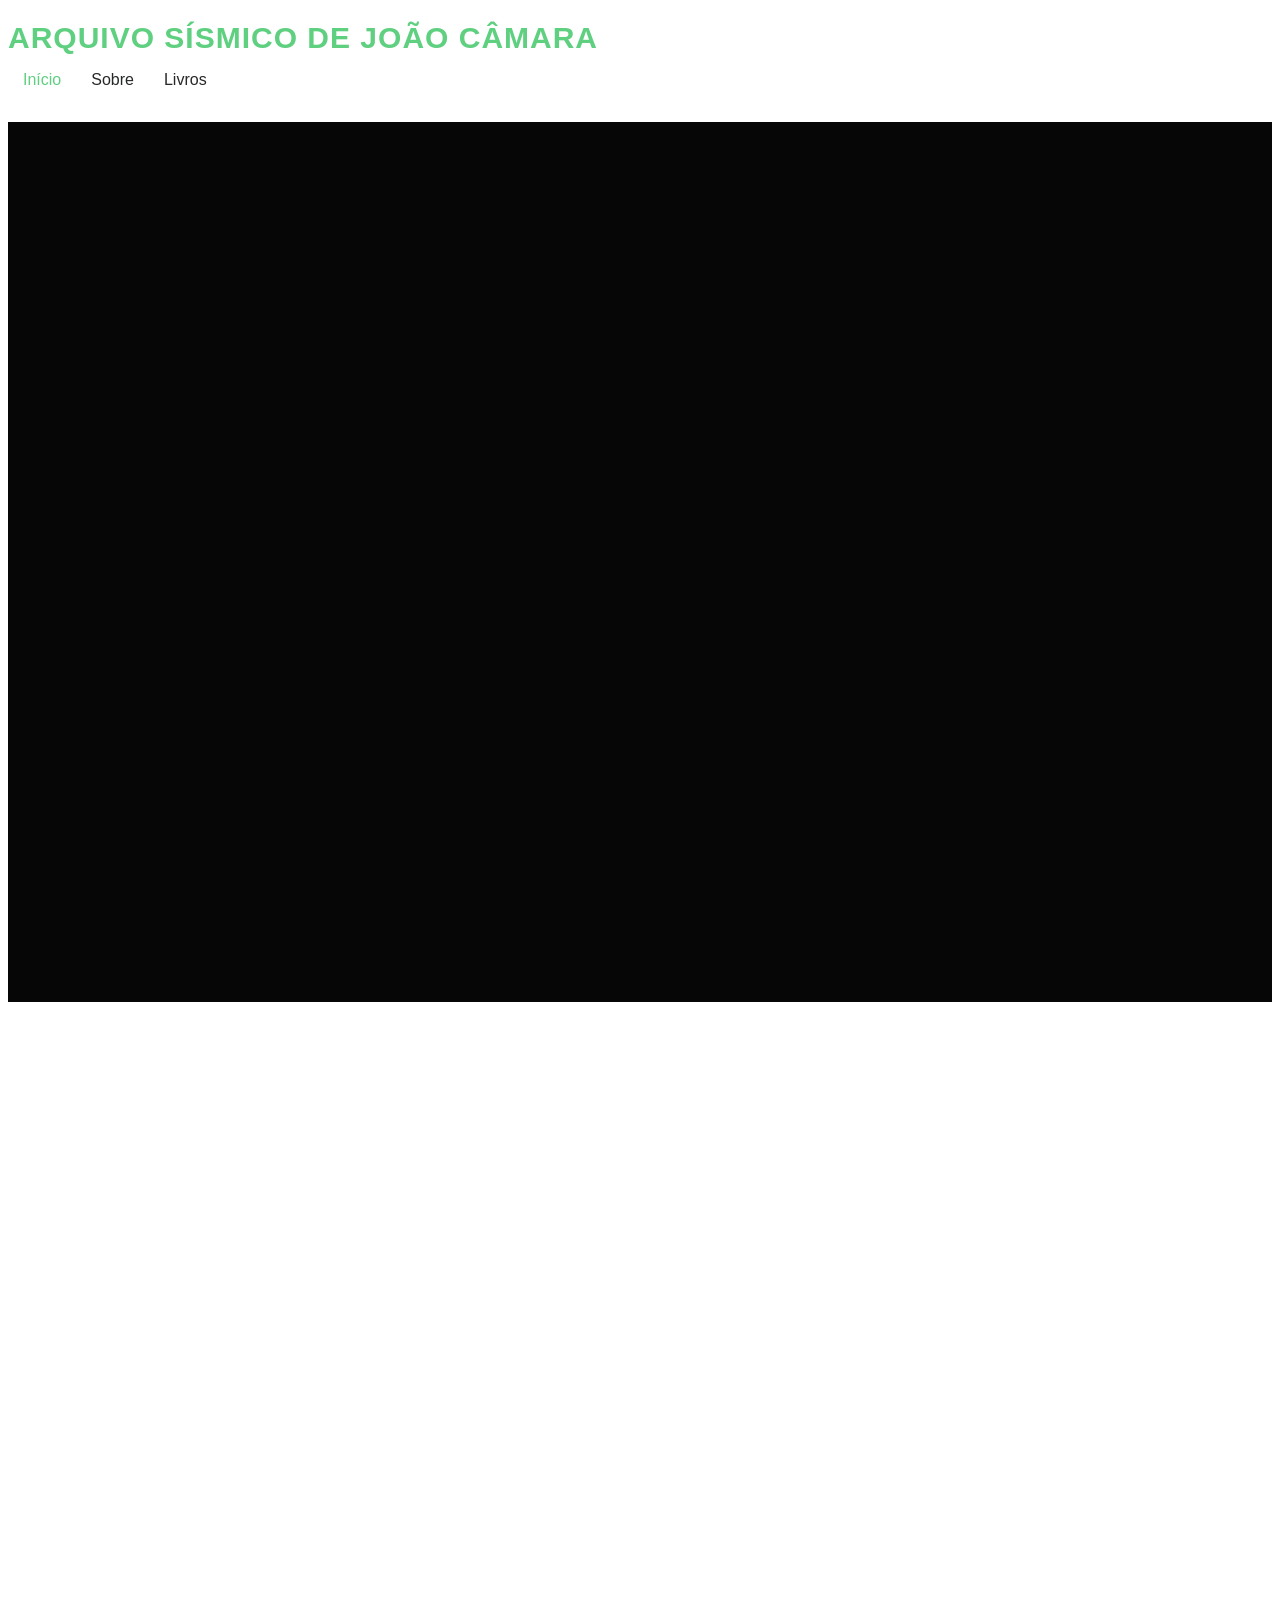
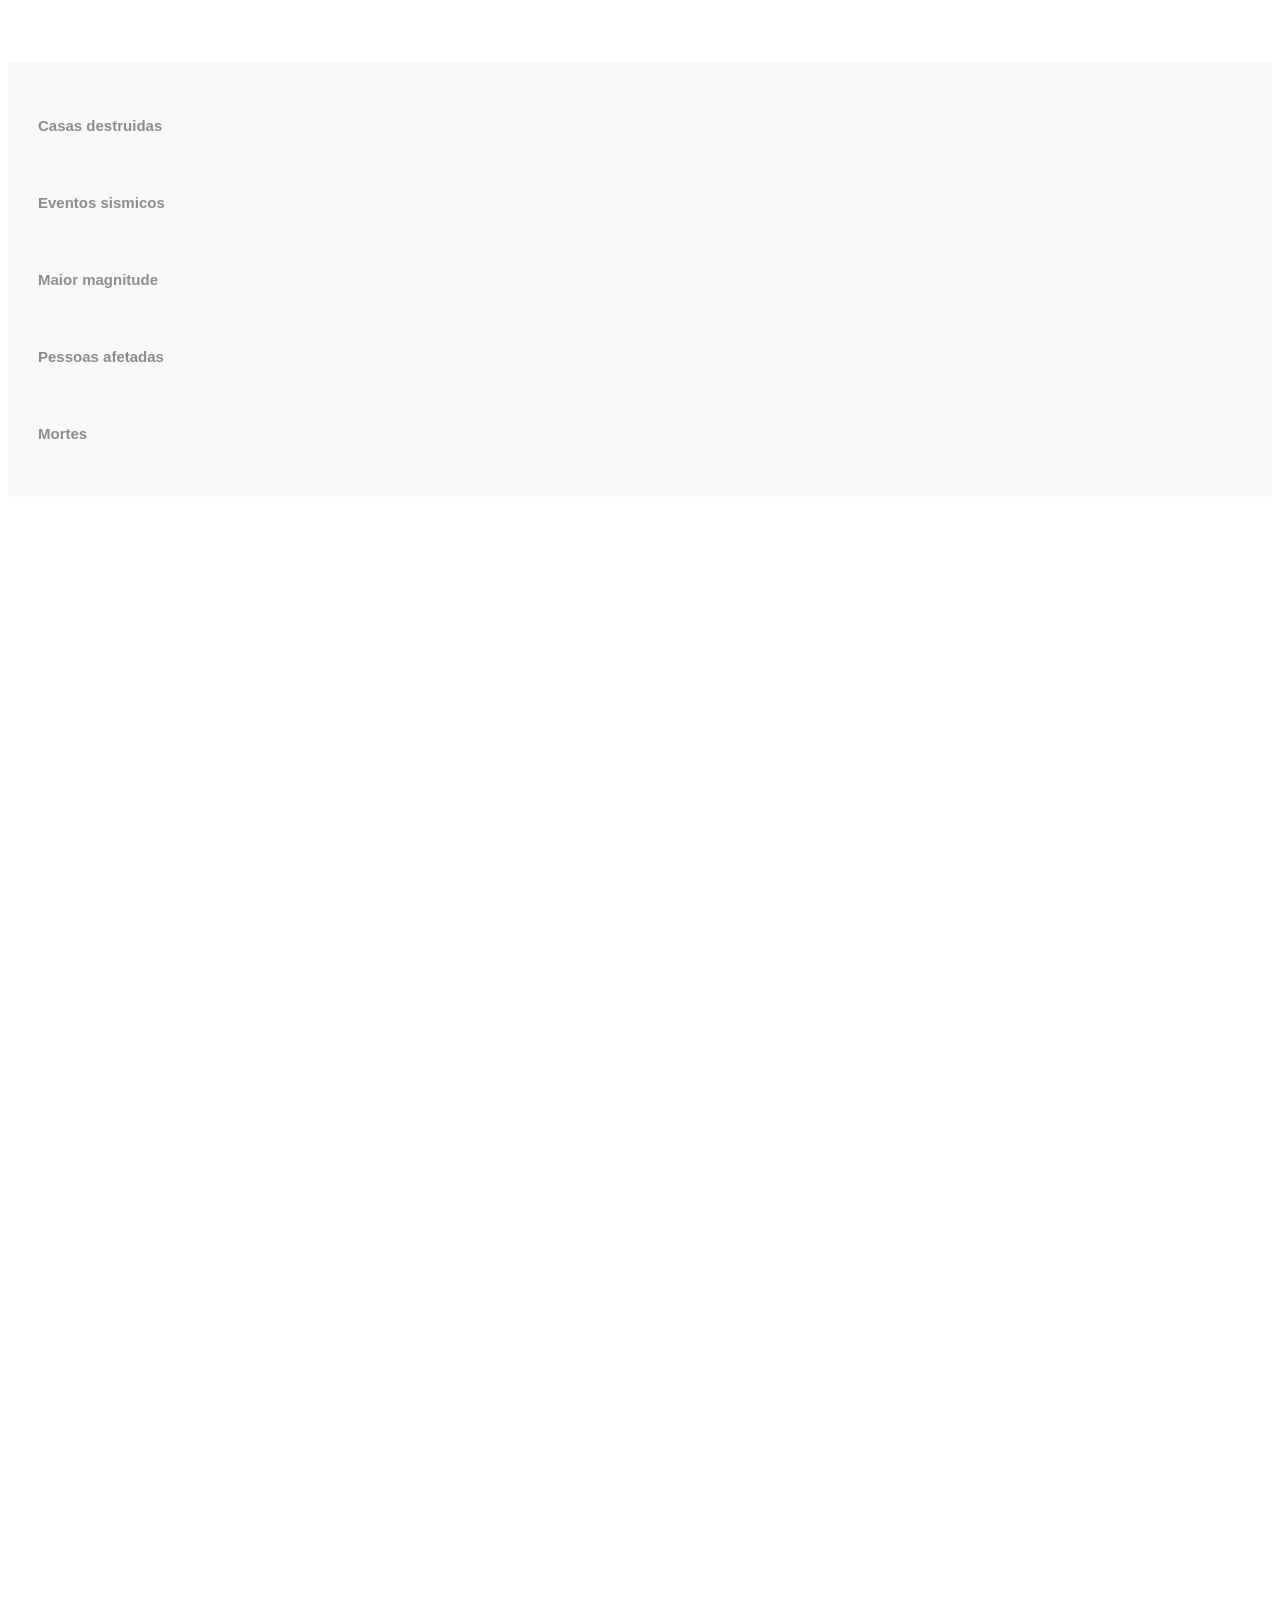
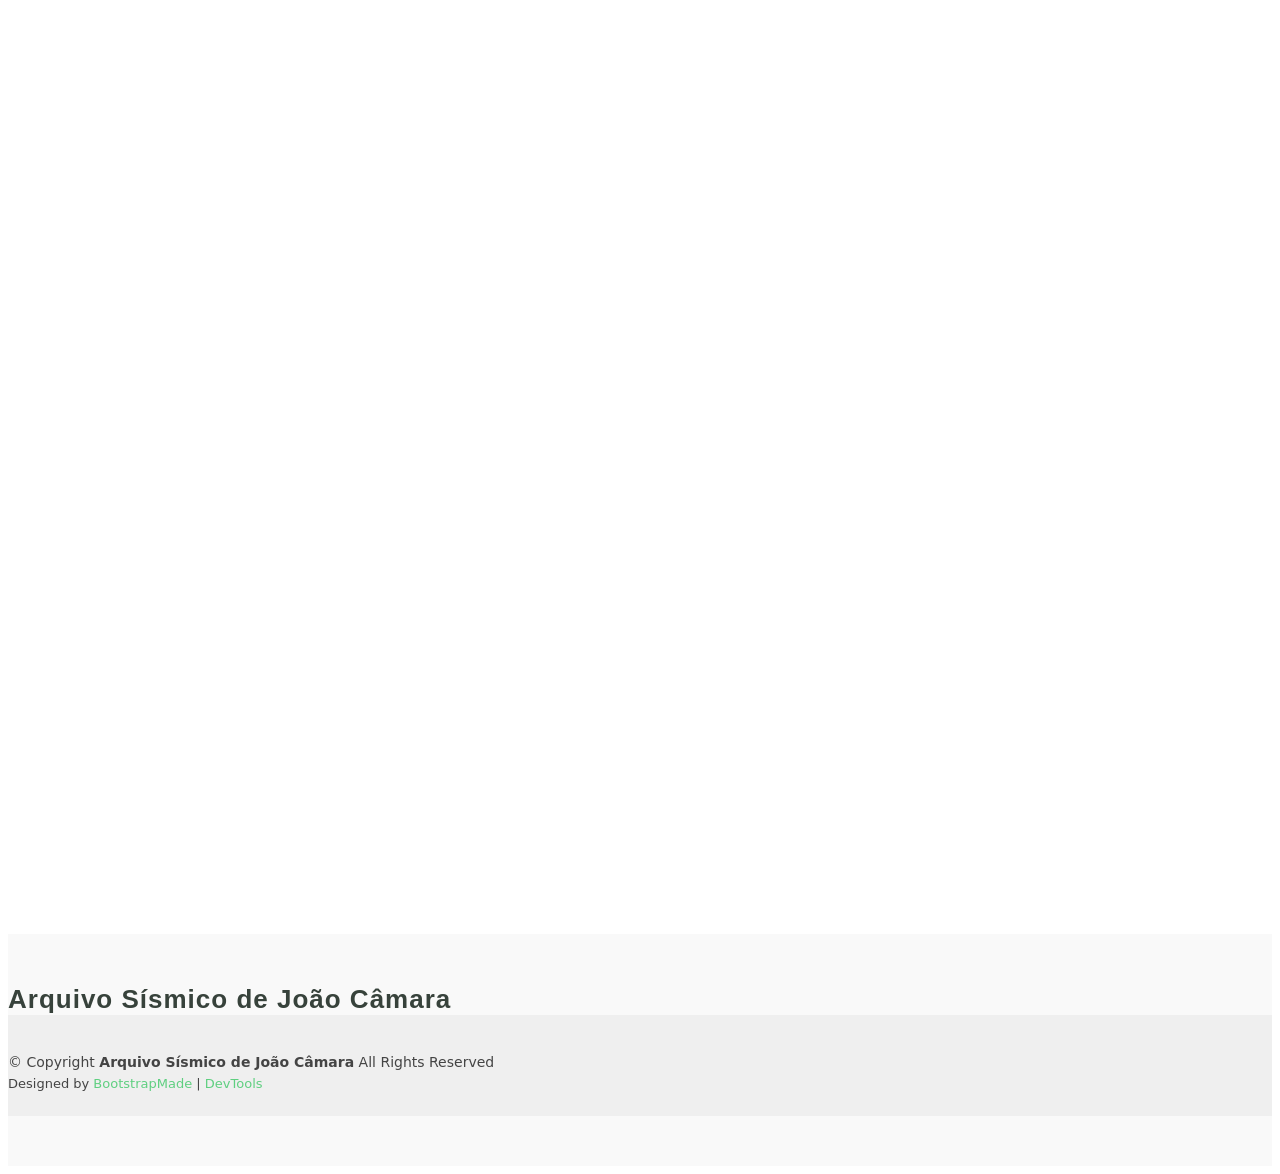
==== commit f808c340: "Update index.html" ====
--- a/index.html
+++ b/index.html
@@ -4,7 +4,7 @@
 <head>
   <meta charset="utf-8">
   <meta content="width=device-width, initial-scale=1.0" name="viewport">
-  <title>Index - Mentor Bootstrap Template</title>
+  <title>Abalos em João Câmara</title>
   <meta name="description" content="">
   <meta name="keywords" content="">
 
@@ -61,7 +61,7 @@
     <!-- Hero Section -->
     <section id="hero" class="hero section dark-background">
 
-      <img src="Gemini_Generated_Image_2glp9a2glp9a2glp.png" alt="" data-aos="fade-in">
+      <img src="Gemini_Generated_Image_2glp9a2glp9a2glp.png" alt="" class="fade">
 
       <div class="container">
         <h2 class="fade">Abalos Sísmicos em João Câmara (1986)<br>Um dos maiores eventos sísmicos já registrados no Nordeste brasileiro </h2>
@@ -80,11 +80,11 @@
 
         <div class="row gy-4">
 
-          <div class="col-lg-6 order-1 order-lg-2" class="fade">
+          <div class="col-lg-6 order-1 order-lg-2 fade">
             <img src="Terremoto em João Câmara.jpg" class="img-fluid" alt="">
           </div>
 
-          <div class="col-lg-6 order-2 order-lg-1 content" class="fade">
+          <div class="col-lg-6 order-2 order-lg-1 content fade">
             <h3>Por que os Abalos de João Câmara São Importantes</h3>
             <p class="fst-italic">
               Entre agosto e dezembro de 1986, João Câmara registrou mais de mil abalos sísmicos. 
@@ -163,7 +163,7 @@
 
         <div class="row gy-4">
 
-          <div class="col-lg-4" class="fade">
+          <div class="col-lg-4 fade">
             <div class="why-box">
               <h3>Por que estudar os abalos sísmicos de João Câmara?</h3>
               <p>
@@ -176,7 +176,7 @@
           </div><!-- End Why Box -->
 
           <div class="col-lg-8 d-flex align-items-stretch">
-            <div class="row gy-4" class="fade">
+            <div class="row gy-4 fade">
 
               <div class="col-xl-4">
                 <div class="icon-box d-flex flex-column justify-content-center align-items-center">
@@ -187,7 +187,7 @@
                 </div>
               </div><!-- End Icon Box -->
 
-              <div class="col-xl-4" class="fade">
+              <div class="col-xl-4 fade">
                 <div class="icon-box d-flex flex-column justify-content-center align-items-center">
                   <i class="bi bi-gem"></i>
                   <h4> Aprendizado Escolar </h4>
@@ -196,7 +196,7 @@
                 </div>
               </div><!-- End Icon Box -->
 
-              <div class="col-xl-4" class="fade">
+              <div class="col-xl-4 fade">
                 <div class="icon-box d-flex flex-column justify-content-center align-items-center">
                   <i class="bi bi-inboxes"></i>
                   <h4>Impactos Sociais</h4>
@@ -221,7 +221,7 @@
     <section id="courses" class="courses section">
 
       <!-- Section Title -->
-      <div class="container section-title" class="fade">
+      <div class="container section-title fade">
         <h2>Projeto Integrador</h2>
         <p>Disciplinas Envolvidas</p>
       </div><!-- End Section Title -->
@@ -244,7 +244,7 @@
 
         <div class="row">
 
-          <div class="col-lg-4 col-md-6 d-flex" class="fade">
+          <div class="col-lg-4 col-md-6 d-flex fade">
             <div class="member">
               <img src="icon Geografia.png" class="img-fluid" alt="">
               <div class="member-content">
@@ -256,7 +256,7 @@
             </div>
           </div><!-- End Team Member -->
 
-          <div class="col-lg-4 col-md-6 d-flex" class="fade">
+          <div class="col-lg-4 col-md-6 d-flex fade">
             <div class="member">
               <img src="icon fisica.png" class="img-fluid" alt="">
               <div class="member-content">
@@ -268,7 +268,7 @@
             </div>
           </div><!-- End Team Member -->
 
-          <div class="col-lg-4 col-md-6 d-flex" class="fade">
+          <div class="col-lg-4 col-md-6 d-flex fade">
             <div class="member">
               <img src="icon informatica.png" class="img-fluid" alt="">
               <div class="member-content">
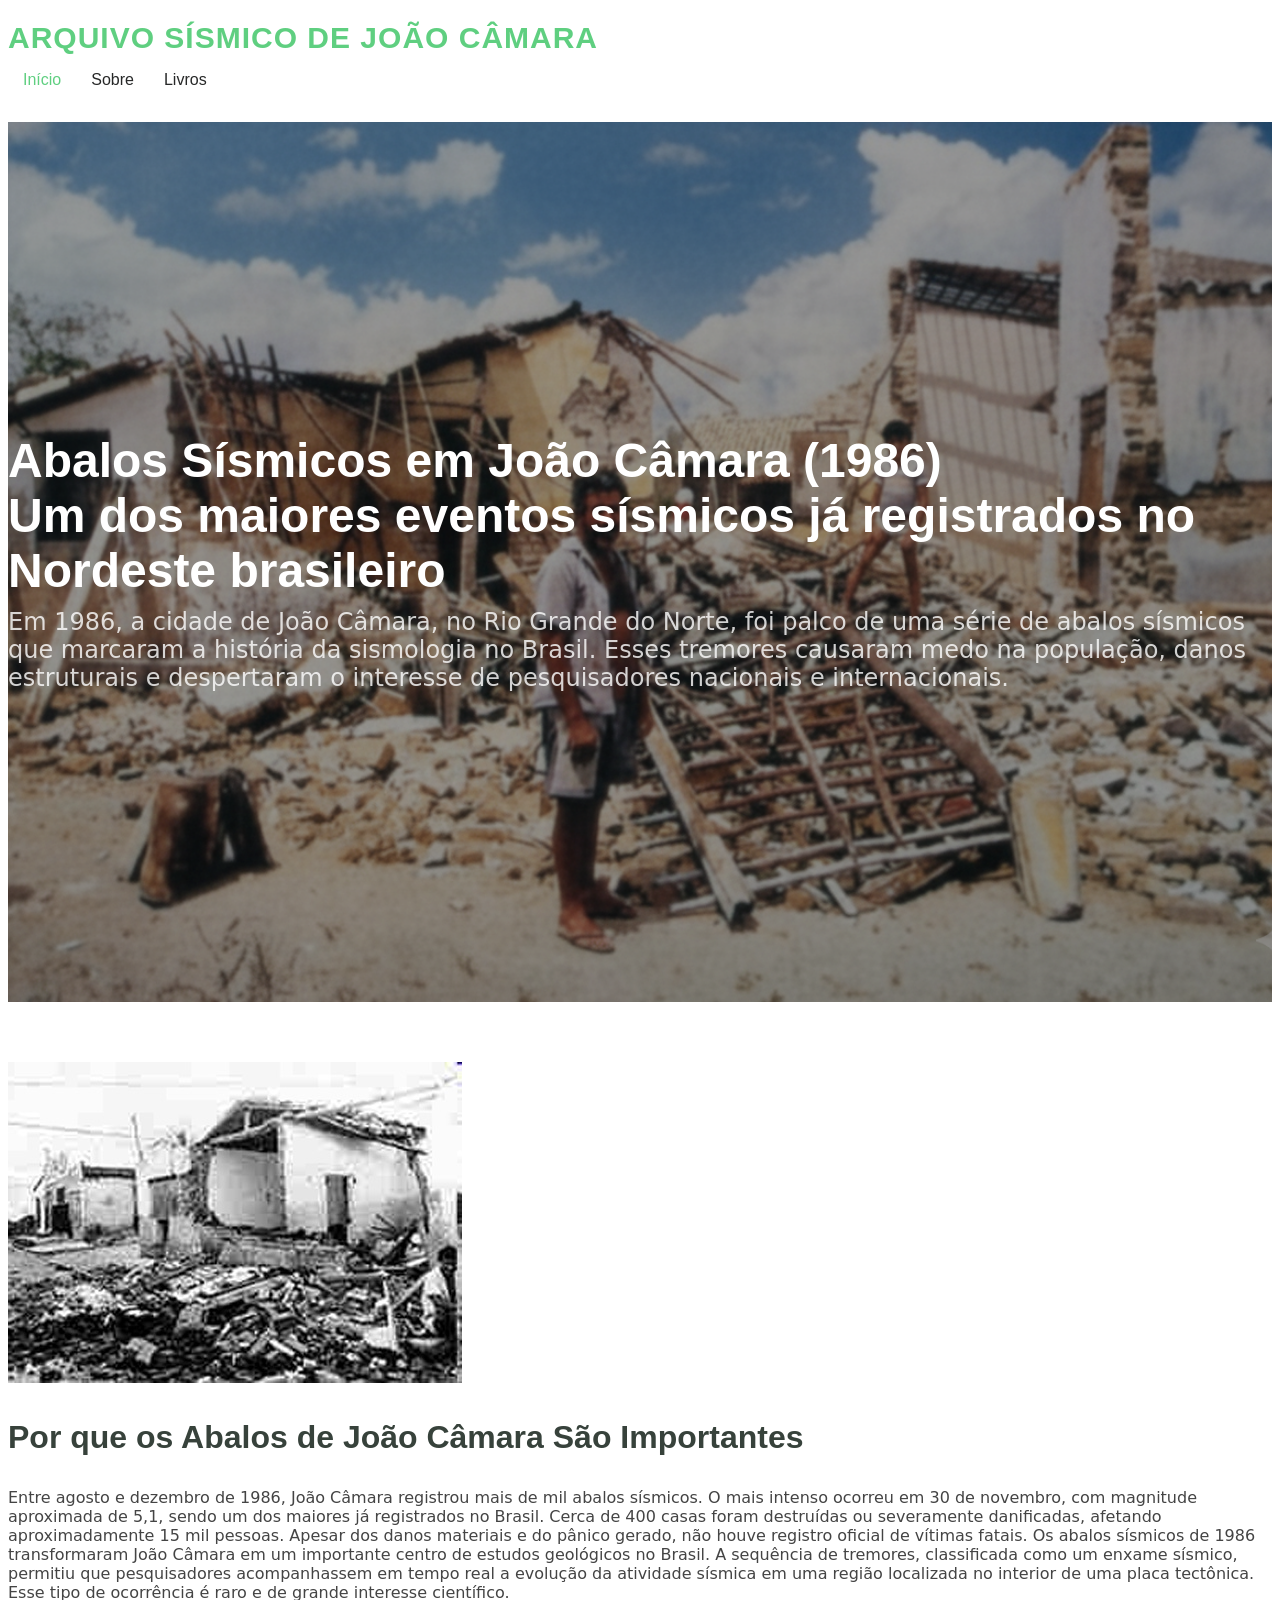
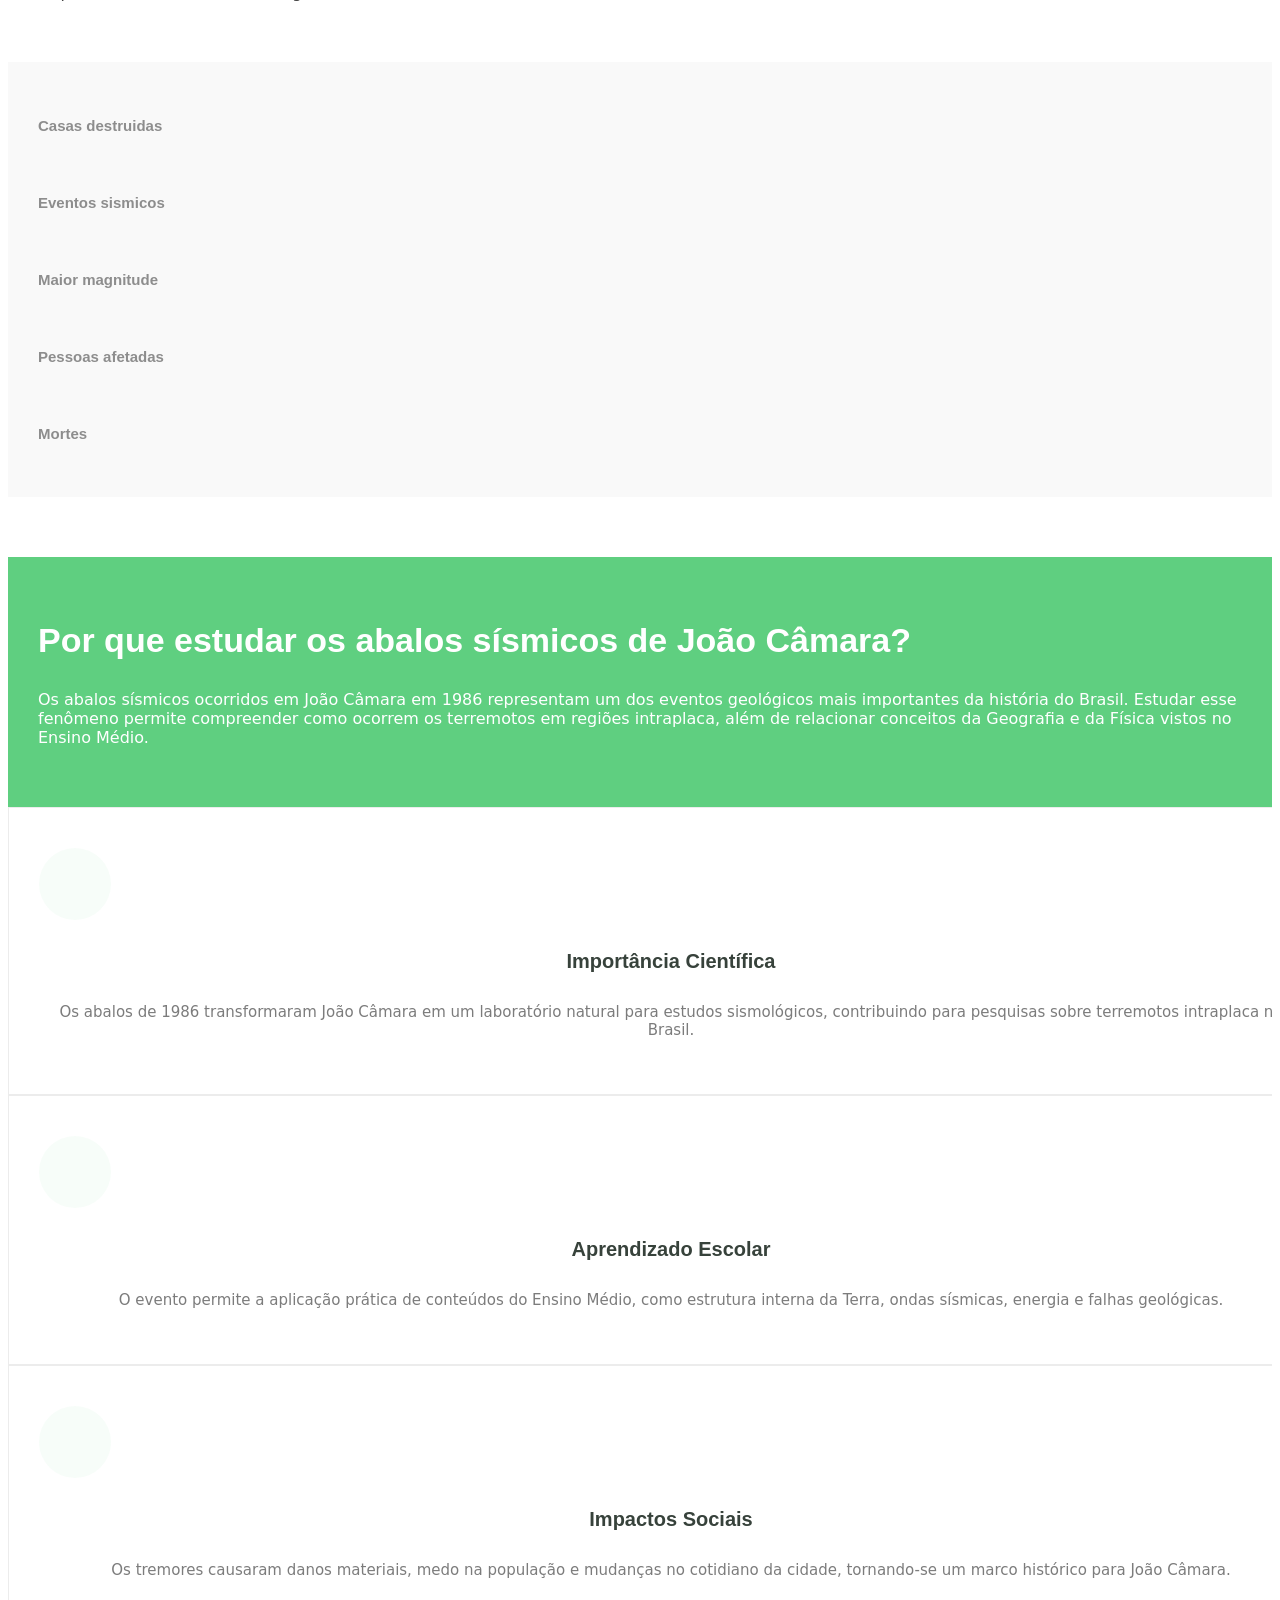
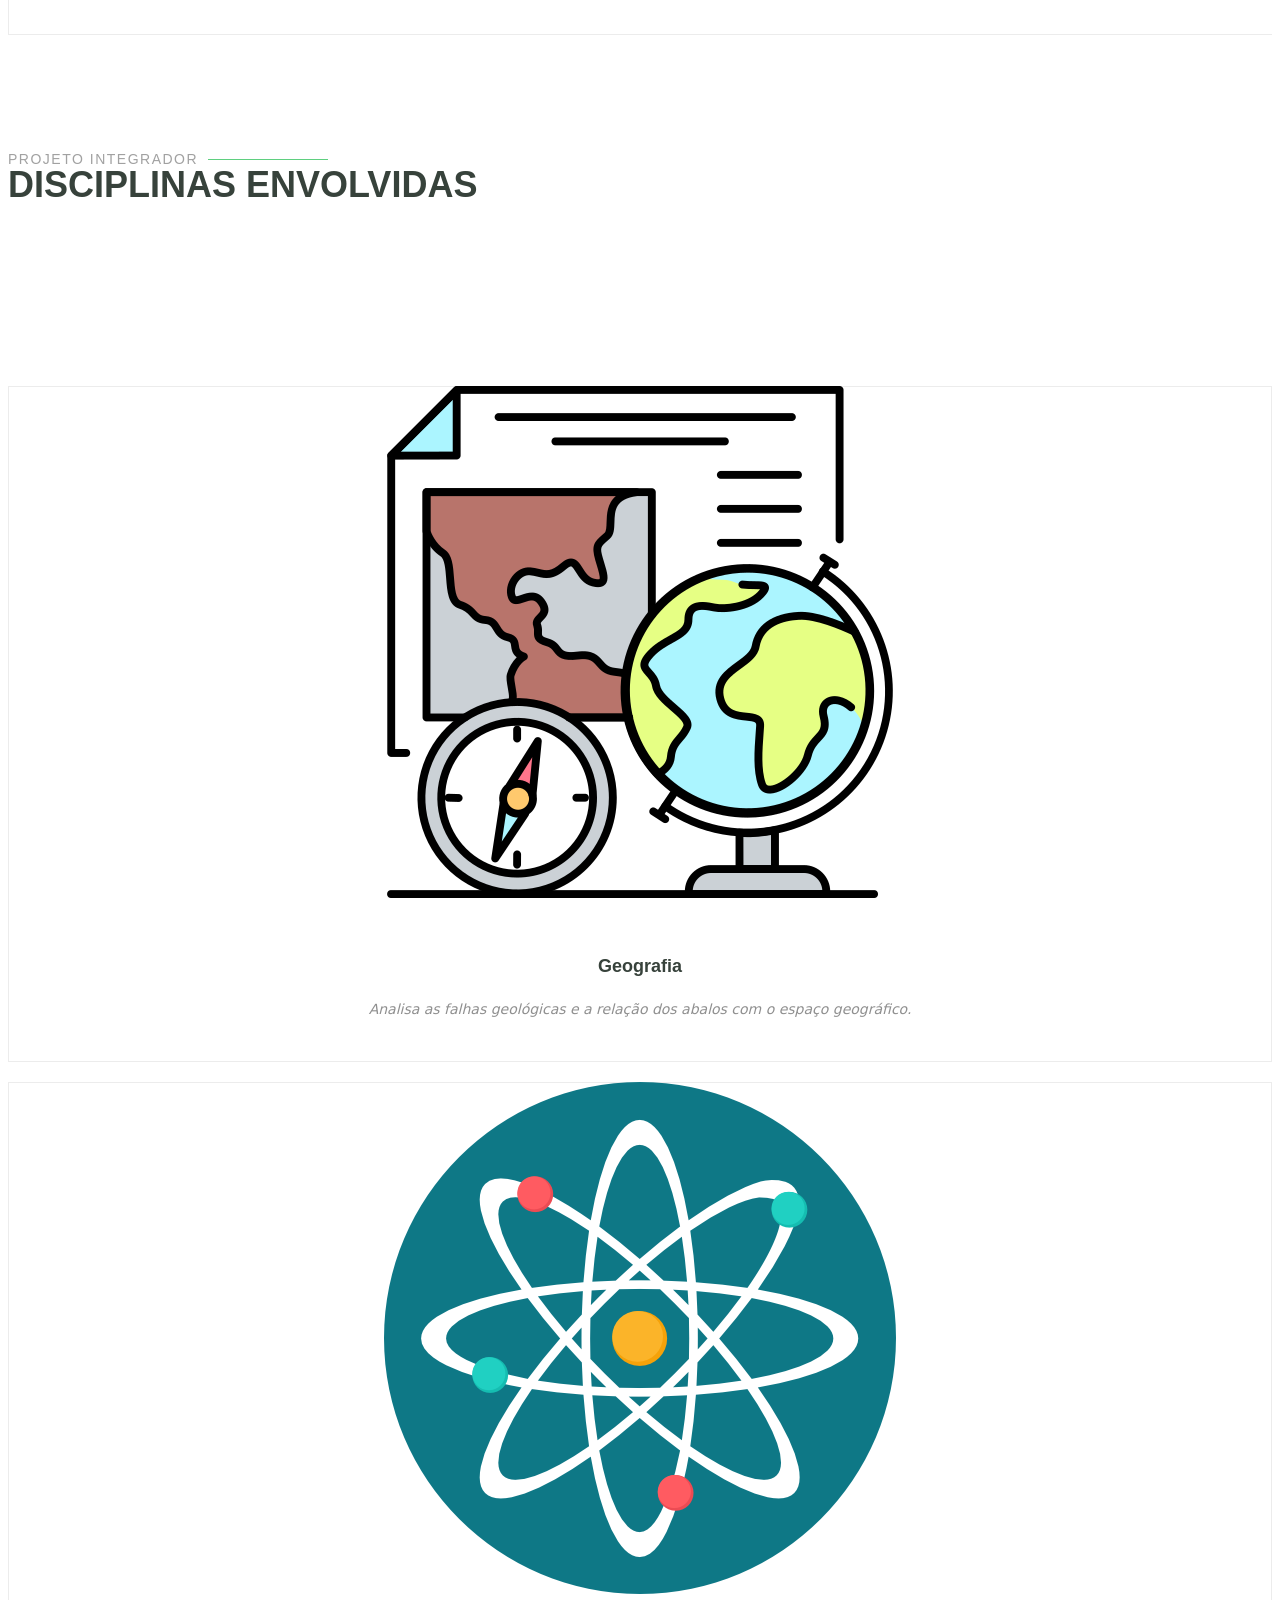
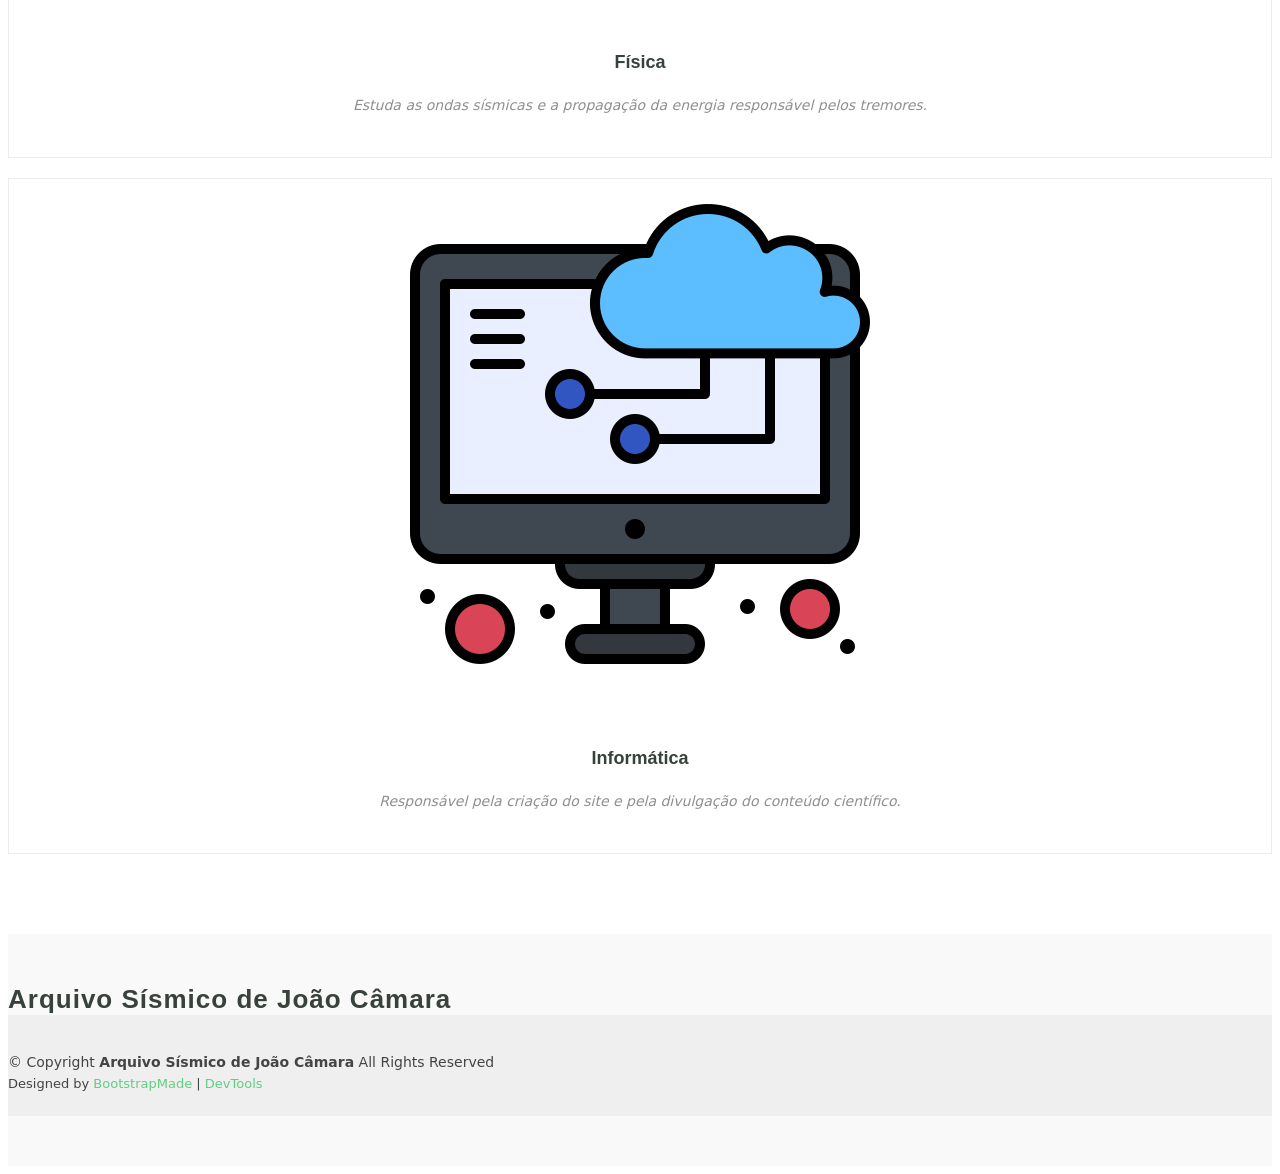
==== commit 30c94fc2: "Update index.html" ====
--- a/index.html
+++ b/index.html
@@ -61,11 +61,11 @@
     <!-- Hero Section -->
     <section id="hero" class="hero section dark-background">
 
-      <img src="Gemini_Generated_Image_2glp9a2glp9a2glp.png" alt="" class="fade">
-
-      <div class="container">
-        <h2 class="fade">Abalos Sísmicos em João Câmara (1986)<br>Um dos maiores eventos sísmicos já registrados no Nordeste brasileiro </h2>
-        <p class="fade">Em 1986, a cidade de João Câmara, no Rio Grande do Norte, foi palco de uma série de abalos 
+      <img src="Gemini_Generated_Image_2glp9a2glp9a2glp.png" alt="">
+
+      <div class="container">
+        <h2>Abalos Sísmicos em João Câmara (1986)<br>Um dos maiores eventos sísmicos já registrados no Nordeste brasileiro </h2>
+        <p>Em 1986, a cidade de João Câmara, no Rio Grande do Norte, foi palco de uma série de abalos 
           sísmicos que marcaram a história da sismologia no Brasil. Esses tremores causaram medo na população, danos estruturais e despertaram 
           o interesse de pesquisadores nacionais e internacionais.</p>
         
@@ -80,11 +80,11 @@
 
         <div class="row gy-4">
 
-          <div class="col-lg-6 order-1 order-lg-2 fade">
+          <div class="col-lg-6 order-1 order-lg-2">
             <img src="Terremoto em João Câmara.jpg" class="img-fluid" alt="">
           </div>
 
-          <div class="col-lg-6 order-2 order-lg-1 content fade">
+          <div class="col-lg-6 order-2 order-lg-1 content">
             <h3>Por que os Abalos de João Câmara São Importantes</h3>
             <p class="fst-italic">
               Entre agosto e dezembro de 1986, João Câmara registrou mais de mil abalos sísmicos. 
@@ -112,7 +112,7 @@
     <!-- Counts Section -->
     <section id="counts" class="section counts light-background">
 
-      <div class="container" class="fade">
+      <div class="container">
         <div class="row gy-4">
 
           <div class="col-lg-3 col-md-6">
@@ -163,7 +163,7 @@
 
         <div class="row gy-4">
 
-          <div class="col-lg-4 fade">
+          <div class="col-lg-4">
             <div class="why-box">
               <h3>Por que estudar os abalos sísmicos de João Câmara?</h3>
               <p>
@@ -176,7 +176,7 @@
           </div><!-- End Why Box -->
 
           <div class="col-lg-8 d-flex align-items-stretch">
-            <div class="row gy-4 fade">
+            <div class="row gy-4">
 
               <div class="col-xl-4">
                 <div class="icon-box d-flex flex-column justify-content-center align-items-center">
@@ -187,7 +187,7 @@
                 </div>
               </div><!-- End Icon Box -->
 
-              <div class="col-xl-4 fade">
+              <div class="col-xl-4">
                 <div class="icon-box d-flex flex-column justify-content-center align-items-center">
                   <i class="bi bi-gem"></i>
                   <h4> Aprendizado Escolar </h4>
@@ -196,7 +196,7 @@
                 </div>
               </div><!-- End Icon Box -->
 
-              <div class="col-xl-4 fade">
+              <div class="col-xl-4">
                 <div class="icon-box d-flex flex-column justify-content-center align-items-center">
                   <i class="bi bi-inboxes"></i>
                   <h4>Impactos Sociais</h4>
@@ -221,7 +221,7 @@
     <section id="courses" class="courses section">
 
       <!-- Section Title -->
-      <div class="container section-title fade">
+      <div class="container section-title">
         <h2>Projeto Integrador</h2>
         <p>Disciplinas Envolvidas</p>
       </div><!-- End Section Title -->
@@ -244,7 +244,7 @@
 
         <div class="row">
 
-          <div class="col-lg-4 col-md-6 d-flex fade">
+          <div class="col-lg-4 col-md-6 d-flex">
             <div class="member">
               <img src="icon Geografia.png" class="img-fluid" alt="">
               <div class="member-content">
@@ -256,7 +256,7 @@
             </div>
           </div><!-- End Team Member -->
 
-          <div class="col-lg-4 col-md-6 d-flex fade">
+          <div class="col-lg-4 col-md-6 d-flex">
             <div class="member">
               <img src="icon fisica.png" class="img-fluid" alt="">
               <div class="member-content">
@@ -268,7 +268,7 @@
             </div>
           </div><!-- End Team Member -->
 
-          <div class="col-lg-4 col-md-6 d-flex fade">
+          <div class="col-lg-4 col-md-6 d-flex">
             <div class="member">
               <img src="icon informatica.png" class="img-fluid" alt="">
               <div class="member-content">
